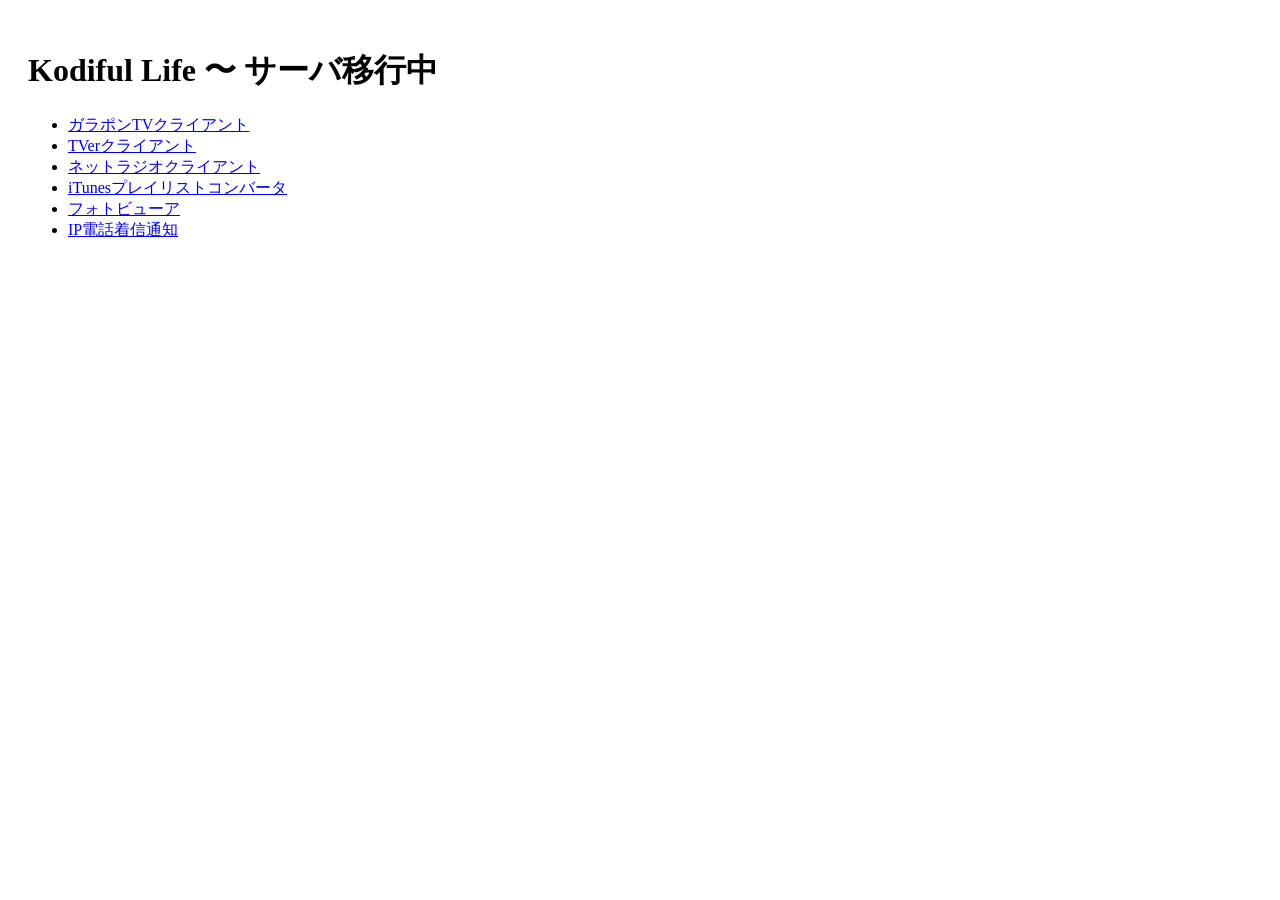
==== index.html @ f44678b5 "initial commit" ====
<!DOCTYPE html>
<html lang="ja">
<head>
    <meta charset="UTF-8">
    <meta name="viewport" content="width=device-width, initial-scale=1.0">
    <title>Kodiful Life</title>
    <link rel="stylesheet" href="style.css">
</head>
<body>
    <h1>Kodiful Life 〜 サーバ移行中</h1>
    <ul>
        <li><a href="#">ガラポンTVクライアント</a></li>
        <li><a href="#">TVerクライアント</a></li>
        <li><a href="#">ネットラジオクライアント</a></li>
        <li><a href="#">iTunesプレイリストコンバータ</a></li>
        <li><a href="#">フォトビューア</a></li>
        <li><a href="#">IP電話着信通知</a></li>
    </ul>
</body>
</html>
---- style.css ----
body {
    padding: 20px;
}
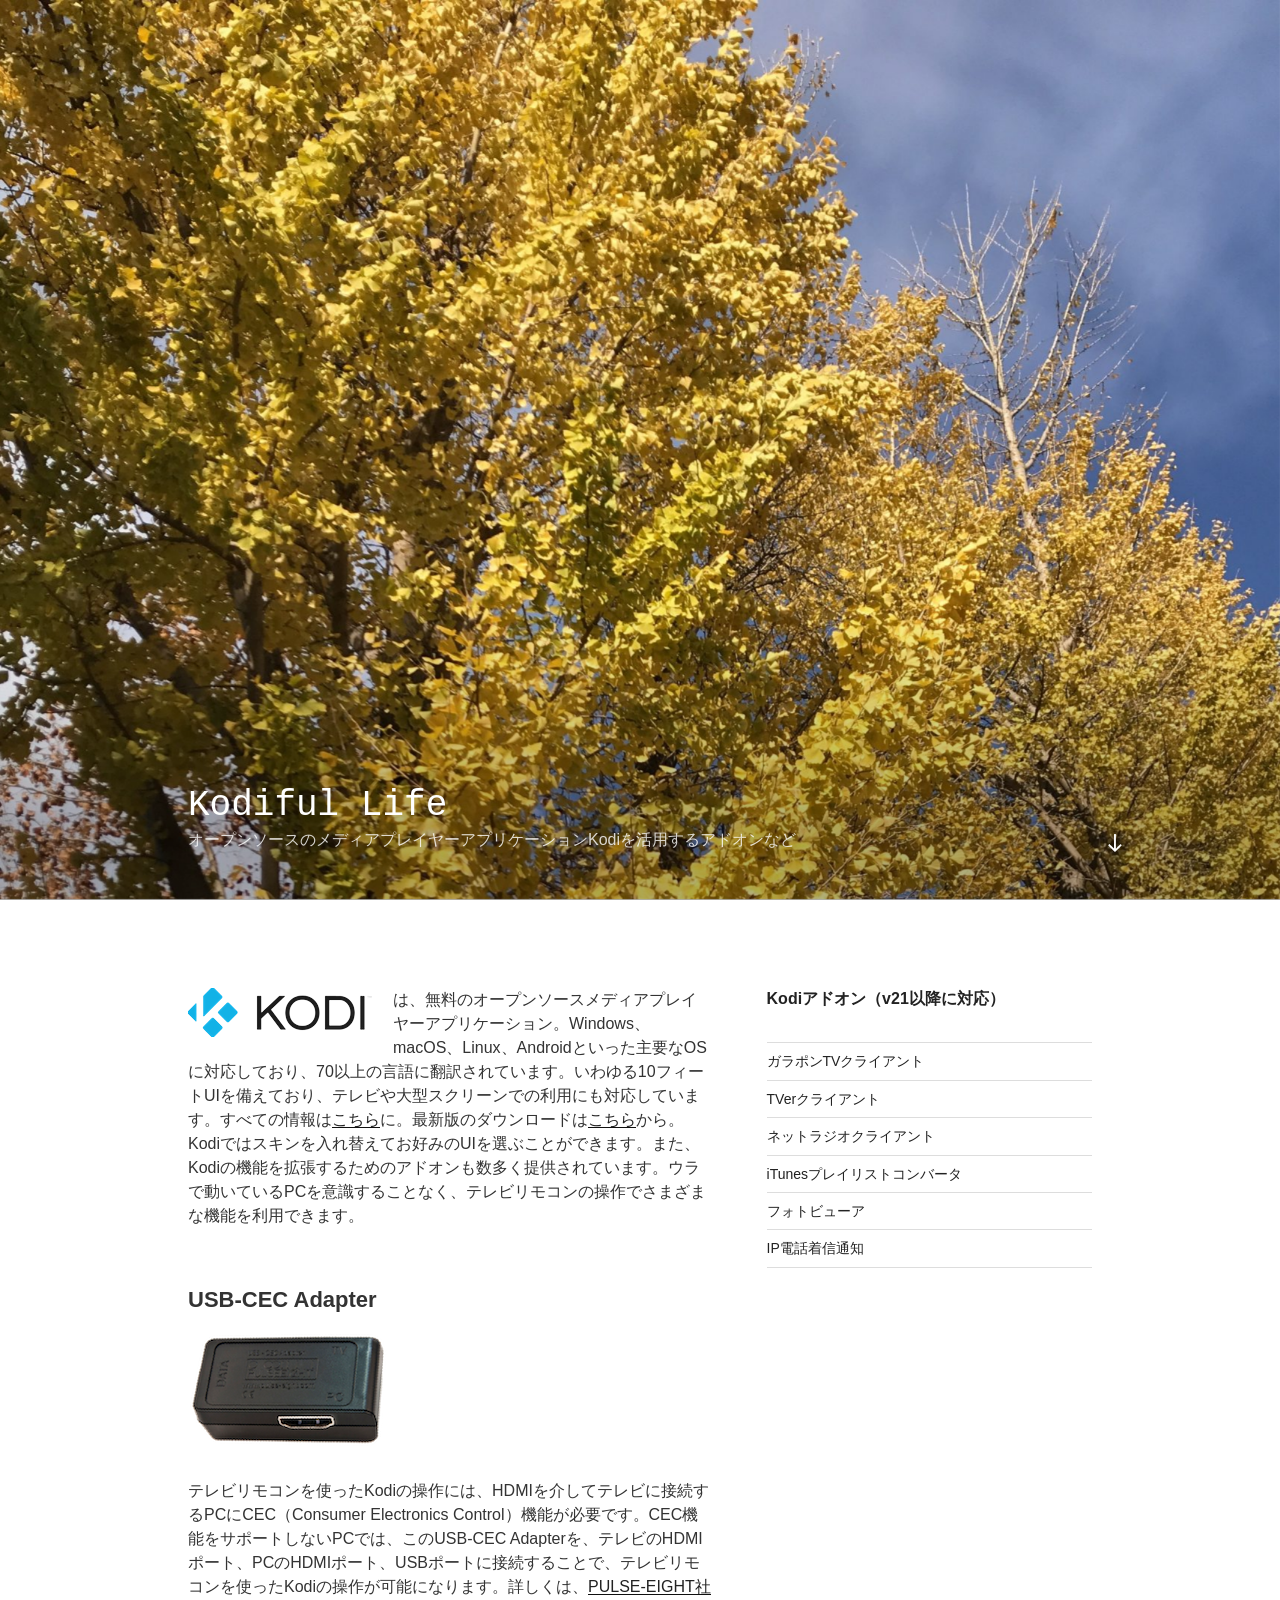
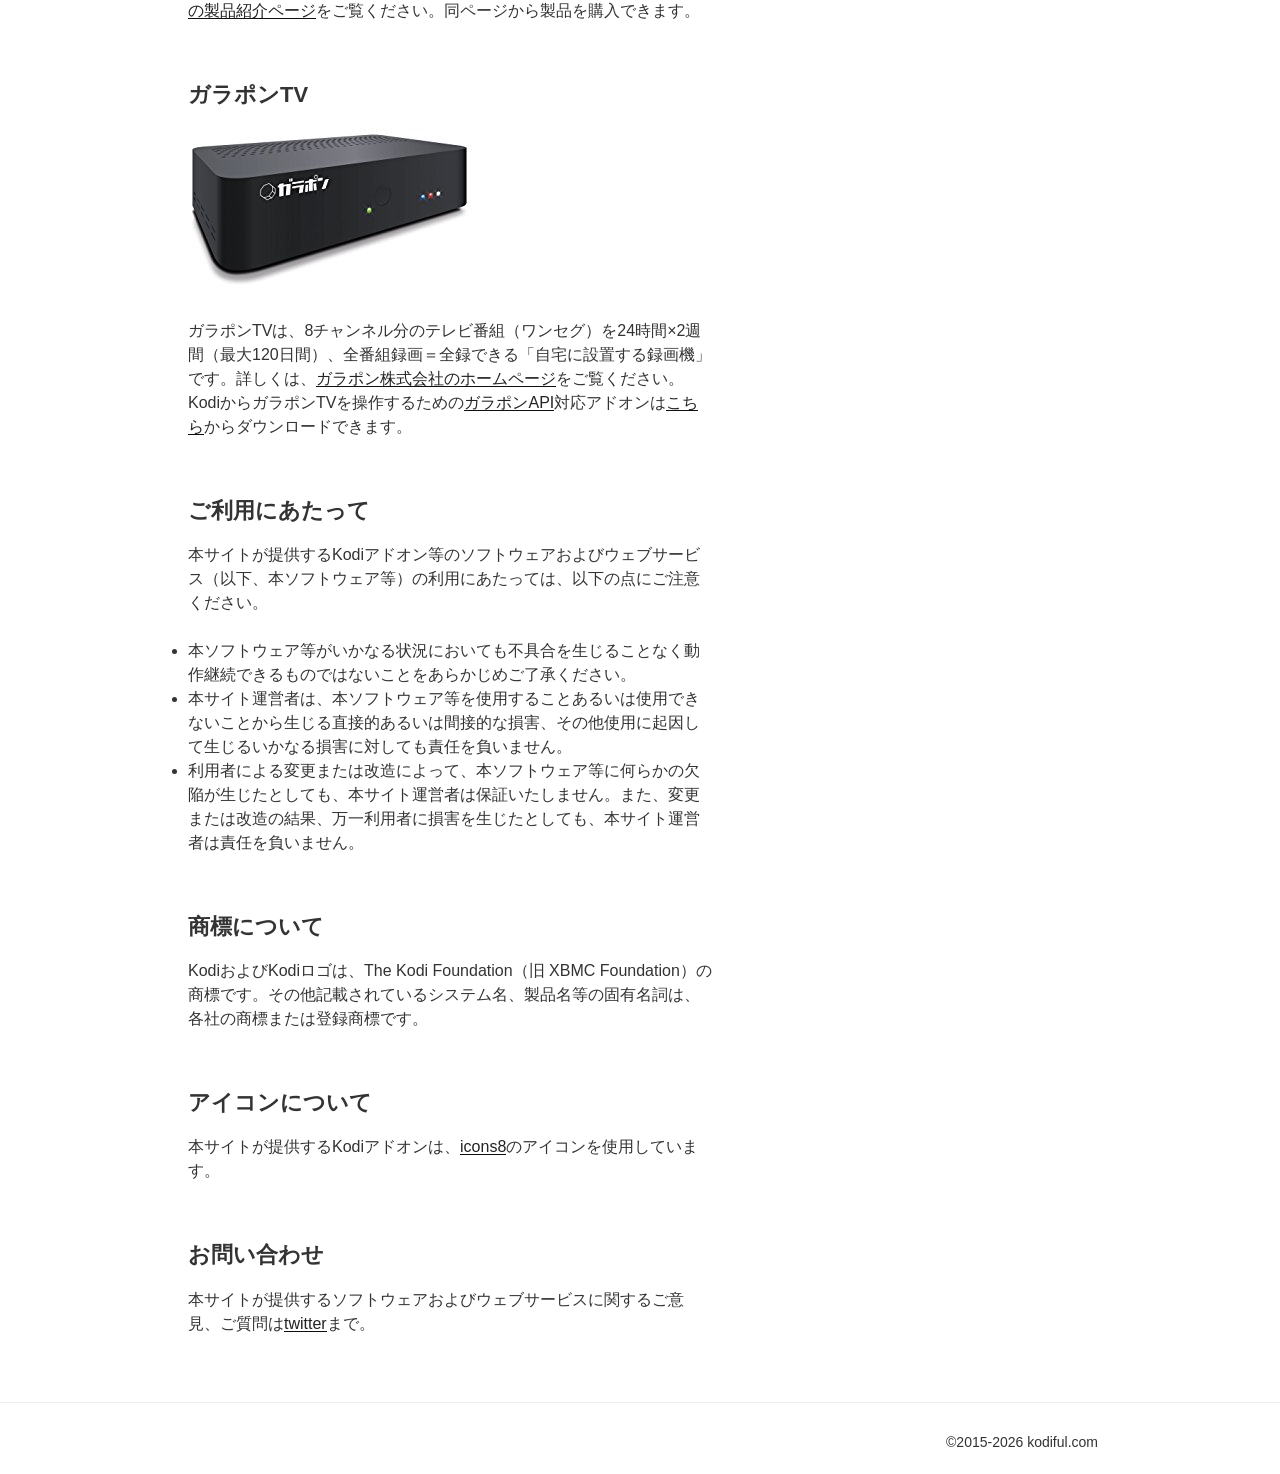
==== commit 7918ac30: "サイト内検索、関連リンクを削除" ====
--- a/index.html
+++ b/index.html
@@ -1,20 +1,327 @@
 <!DOCTYPE html>
-<html lang="ja">
+<html lang="ja" class="no-js no-svg">
 <head>
-    <meta charset="UTF-8">
-    <meta name="viewport" content="width=device-width, initial-scale=1.0">
-    <title>Kodiful Life</title>
-    <link rel="stylesheet" href="style.css">
+<meta charset="UTF-8">
+<meta name="viewport" content="width=device-width, initial-scale=1">
+<link rel="profile" href="http://gmpg.org/xfn/11">
+
+<script>(function(html){html.className = html.className.replace(/\bno-js\b/,'js')})(document.documentElement);</script>
+<title>Kodiful Life &#8211; オープンソースのメディアプレイヤーアプリケーションKodiを活用するアドオンなど</title>
+<meta name='robots' content='max-image-preview:large' />
+	<style>img:is([sizes="auto" i], [sizes^="auto," i]) { contain-intrinsic-size: 3000px 1500px }</style>
+	<link rel="pingback" href="https://kodiful.com/xmlrpc.php">
+<link rel="icon" href="wp-content/uploads/2018/02/cropped-icons8-kodi-528-2-32x32.png" sizes="32x32" />
+<link rel="icon" href="wp-content/uploads/2018/02/cropped-icons8-kodi-528-2-192x192.png" sizes="192x192" />
+<link rel="apple-touch-icon" href="wp-content/uploads/2018/02/cropped-icons8-kodi-528-2-180x180.png" />
+<meta name="msapplication-TileImage" content="https://kodiful.com/wp-content/uploads/2018/02/cropped-icons8-kodi-528-2-270x270.png" />
+
+<script>
+	function onload() {
+		if( jQuery ) {
+			$ = jQuery;
+			$('.ui').on('click', function(){
+				ga('send', 'event', 'button', 'click', $(this).attr('title'))
+			});
+		}
+	}
+</script>
+<script>
+  (function(i,s,o,g,r,a,m){i['GoogleAnalyticsObject']=r;i[r]=i[r]||function(){
+  (i[r].q=i[r].q||[]).push(arguments)},i[r].l=1*new Date();a=s.createElement(o),
+  m=s.getElementsByTagName(o)[0];a.async=1;a.src=g;m.parentNode.insertBefore(a,m)
+  })(window,document,'script','//www.google-analytics.com/analytics.js','ga');
+  ga('create', 'UA-62780979-1', 'auto');
+  ga('send', 'pageview');
+</script>
+
 </head>
-<body>
-    <h1>Kodiful Life 〜 サーバ移行中</h1>
-    <ul>
-        <li><a href="#">ガラポンTVクライアント</a></li>
-        <li><a href="#">TVerクライアント</a></li>
-        <li><a href="#">ネットラジオクライアント</a></li>
-        <li><a href="#">iTunesプレイリストコンバータ</a></li>
-        <li><a href="#">フォトビューア</a></li>
-        <li><a href="#">IP電話着信通知</a></li>
-    </ul>
+
+<body class="home wp-singular page-template-default page page-id-2 wp-embed-responsive wp-theme-twentyseventeen wp-child-theme-twentyseventeen-child twentyseventeen-front-page has-header-image has-sidebar page-one-column colors-light" onload="onload()">
+<div id="page" class="site">
+	<a class="skip-link screen-reader-text" href="index.html#content">コンテンツへスキップ</a>
+
+	<header id="masthead" class="site-header" role="banner">
+
+		<div class="custom-header">
+
+		<div class="custom-header-media">
+			<div id="wp-custom-header" class="wp-custom-header"><img src="wp-content/uploads/2018/01/cropped-IMG_0472.jpg" width="2000" height="1200" alt="" srcset="wp-content/uploads/2018/01/cropped-IMG_0472.jpg 2000w, wp-content/uploads/2018/01/cropped-IMG_0472-300x180.jpg 300w, wp-content/uploads/2018/01/cropped-IMG_0472-768x461.jpg 768w, wp-content/uploads/2018/01/cropped-IMG_0472-1024x614.jpg 1024w" sizes="(max-width: 767px) 200vw, 100vw" decoding="async" fetchpriority="high" /></div>		</div>
+
+	<div class="site-branding">
+	<div class="wrap">
+
+		
+		<div class="site-branding-text">
+										<h1 class="site-title"><a href="index.html" rel="home" aria-current="page">Kodiful Life</a></h1>
+			
+							<p class="site-description">オープンソースのメディアプレイヤーアプリケーションKodiを活用するアドオンなど</p>
+					</div><!-- .site-branding-text -->
+
+				<a href="index.html#content" class="menu-scroll-down"><svg class="icon icon-arrow-right" aria-hidden="true" role="img"> <use href="#icon-arrow-right" xlink:href="#icon-arrow-right"></use> </svg><span class="screen-reader-text">
+			本文までスクロール		</span></a>
+	
+	</div><!-- .wrap -->
+</div><!-- .site-branding -->
+
+</div><!-- .custom-header -->
+
+		
+	</header><!-- #masthead -->
+
+	
+	<div class="site-content-contain">
+		<div id="content" class="site-content">
+
+<div class="wrap">
+	<div id="primary" class="content-area">
+		<main id="main" class="site-main">
+
+			
+<article id="post-2" class="post-2 page type-page status-publish hentry">
+	<header class="entry-header">
+					</header><!-- .entry-header -->
+	<div class="entry-content">
+		<p><img decoding="async" src="Images/usecase/kodi_margin.png" align="left"> は、無料のオープンソースメディアプレイヤーアプリケーション。Windows、macOS、Linux、Androidといった主要なOSに対応しており、70以上の言語に翻訳されています。いわゆる10フィートUIを備えており、テレビや大型スクリーンでの利用にも対応しています。すべての情報は<a href="https://kodi.tv/" target="_blank" rel="noopener noreferrer">こちら</a>に。最新版のダウンロードは<a href="https://kodi.tv/download/" target="_blank" rel="noopener noreferrer">こちら</a>から。<br />
+Kodiではスキンを入れ替えてお好みのUIを選ぶことができます。また、Kodiの機能を拡張するためのアドオンも数多く提供されています。ウラで動いているPCを意識することなく、テレビリモコンの操作でさまざまな機能を利用できます。</p>
+<p><a name="usbcec"></a></p>
+<h3 id="usbcec">USB-CEC Adapter</h3>
+<p><img decoding="async" src="Images/usecase/usbcec.png" alt=""></p>
+<p>テレビリモコンを使ったKodiの操作には、HDMIを介してテレビに接続するPCにCEC（Consumer Electronics Control）機能が必要です。CEC機能をサポートしないPCでは、このUSB-CEC Adapterを、テレビのHDMIポート、PCのHDMIポート、USBポートに接続することで、テレビリモコンを使ったKodiの操作が可能になります。詳しくは、<a href="https://www.pulse-eight.com/p/104/usb-hdmi-cec-adapter" target="_blank" rel="noopener noreferrer">PULSE-EIGHT社の製品紹介ページ</a>をご覧ください。同ページから製品を購入できます。</p>
+<p><a name="garapon"></a></p>
+<h3 id="garapon">ガラポンTV</h3>
+<p><img decoding="async" src="Images/usecase/garapontv.png" alt=""></p>
+<p>ガラポンTVは、8チャンネル分のテレビ番組（ワンセグ）を24時間×2週間（最大120日間）、全番組録画＝全録できる「自宅に設置する録画機」です。詳しくは、<a href="http://garapon.tv/" target="_blank" rel="noopener noreferrer">ガラポン株式会社のホームページ</a>をご覧ください。KodiからガラポンTVを操作するための<a href="http://garapon.tv/developer/" target="_blank" rel="noopener noreferrer">ガラポンAPI</a>対応アドオンは<a href="garapon.html">こちら</a>からダウンロードできます。</p>
+<h3>ご利用にあたって</h3>
+<p>本サイトが提供するKodiアドオン等のソフトウェアおよびウェブサービス（以下、本ソフトウェア等）の利用にあたっては、以下の点にご注意ください。</p>
+<ul>
+<li>本ソフトウェア等がいかなる状況においても不具合を生じることなく動作継続できるものではないことをあらかじめご了承ください。</li>
+<li>本サイト運営者は、本ソフトウェア等を使用することあるいは使用できないことから生じる直接的あるいは間接的な損害、その他使用に起因して生じるいかなる損害に対しても責任を負いません。</li>
+<li>利用者による変更または改造によって、本ソフトウェア等に何らかの欠陥が生じたとしても、本サイト運営者は保証いたしません。また、変更または改造の結果、万一利用者に損害を生じたとしても、本サイト運営者は責任を負いません。</li>
+</ul>
+<h3>商標について</h3>
+<p>KodiおよびKodiロゴは、The Kodi Foundation（旧 XBMC Foundation）の商標です。その他記載されているシステム名、製品名等の固有名詞は、各社の商標または登録商標です。</p>
+<h3>アイコンについて</h3>
+<p>本サイトが提供するKodiアドオンは、<a href="https://icons8.jp" target="_blank" rel="noopener noreferrer">icons8</a>のアイコンを使用しています。</p>
+<h3>お問い合わせ</h3>
+<p>本サイトが提供するソフトウェアおよびウェブサービスに関するご意見、ご質問は<a href="https://twitter.com/kodiful" target="_blank" rel="noopener noreferrer">twitter</a>まで。</p>
+	</div><!-- .entry-content -->
+</article><!-- #post-2 -->
+
+		</main><!-- #main -->
+	</div><!-- #primary -->
+
+	
+<aside id="secondary" class="widget-area" aria-label="ブログサイドバー">
+	<section id="nav_menu-4" class="widget widget_nav_menu"><h2 class="widget-title">Kodiアドオン（v21以降に対応）</h2><nav class="menu-%e5%9b%ba%e5%ae%9a%e3%83%9a%e3%83%bc%e3%82%b8%e3%83%aa%e3%83%b3%e3%82%af-container" aria-label="Kodiアドオン（v21以降に対応）"><ul id="menu-%e5%9b%ba%e5%ae%9a%e3%83%9a%e3%83%bc%e3%82%b8%e3%83%aa%e3%83%b3%e3%82%af" class="menu"><li id="menu-item-1202" class="menu-item menu-item-type-post_type menu-item-object-page menu-item-1202"><a href="garapon.html">ガラポンTVクライアント</a></li>
+<li id="menu-item-1198" class="menu-item menu-item-type-post_type menu-item-object-page menu-item-1198"><a href="tver/index.html">TVerクライアント</a></li>
+<li id="menu-item-1197" class="menu-item menu-item-type-post_type menu-item-object-page menu-item-1197"><a href="radio/index.html">ネットラジオクライアント</a></li>
+<li id="menu-item-1203" class="menu-item menu-item-type-post_type menu-item-object-page menu-item-1203"><a href="itunes/index.html">iTunesプレイリストコンバータ</a></li>
+<li id="menu-item-1201" class="menu-item menu-item-type-post_type menu-item-object-page menu-item-1201"><a href="photos/index.html">フォトビューア</a></li>
+<li id="menu-item-1199" class="menu-item menu-item-type-post_type menu-item-object-page menu-item-1199"><a href="notifier/index.html">IP電話着信通知</a></li>
+</ul></nav><section id="custom_html-5" class="widget_text widget widget_custom_html">
+    
+    <!-- .wrap -->
+
+
+		</div><!-- #content -->
+
+		<footer id="colophon" class="site-footer" role="contentinfo">
+			<div class="wrap">
+				
+			<div style="float:right;">
+				&copy;2015-2026 kodiful.com			</div>
+			</div><!-- .wrap -->
+		</footer><!-- #colophon -->
+	</div><!-- .site-content-contain -->
+</div><!-- #page -->
+<script type="speculationrules">
+{"prefetch":[{"source":"document","where":{"and":[{"href_matches":"\/*"},{"not":{"href_matches":["\/wp-*.php","\/wp-admin\/*","\/wp-content\/uploads\/*","\/wp-content\/*","\/wp-content\/plugins\/*","\/wp-content\/themes\/twentyseventeen-child\/*","\/wp-content\/themes\/twentyseventeen\/*","\/*\\?(.+)"]}},{"not":{"selector_matches":"a[rel~=\"nofollow\"]"}},{"not":{"selector_matches":".no-prefetch, .no-prefetch a"}}]},"eagerness":"conservative"}]}
+</script>
+<link rel='stylesheet' id='wp-block-library-css' href='wp-includes/css/dist/block-library/style.min.css%3Fver=6.8.5.css' media='all' />
+<style id='wp-block-library-theme-inline-css'>
+.wp-block-audio :where(figcaption){color:#555;font-size:13px;text-align:center}.is-dark-theme .wp-block-audio :where(figcaption){color:#ffffffa6}.wp-block-audio{margin:0 0 1em}.wp-block-code{border:1px solid #ccc;border-radius:4px;font-family:Menlo,Consolas,monaco,monospace;padding:.8em 1em}.wp-block-embed :where(figcaption){color:#555;font-size:13px;text-align:center}.is-dark-theme .wp-block-embed :where(figcaption){color:#ffffffa6}.wp-block-embed{margin:0 0 1em}.blocks-gallery-caption{color:#555;font-size:13px;text-align:center}.is-dark-theme .blocks-gallery-caption{color:#ffffffa6}:root :where(.wp-block-image figcaption){color:#555;font-size:13px;text-align:center}.is-dark-theme :root :where(.wp-block-image figcaption){color:#ffffffa6}.wp-block-image{margin:0 0 1em}.wp-block-pullquote{border-bottom:4px solid;border-top:4px solid;color:currentColor;margin-bottom:1.75em}.wp-block-pullquote cite,.wp-block-pullquote footer,.wp-block-pullquote__citation{color:currentColor;font-size:.8125em;font-style:normal;text-transform:uppercase}.wp-block-quote{border-left:.25em solid;margin:0 0 1.75em;padding-left:1em}.wp-block-quote cite,.wp-block-quote footer{color:currentColor;font-size:.8125em;font-style:normal;position:relative}.wp-block-quote:where(.has-text-align-right){border-left:none;border-right:.25em solid;padding-left:0;padding-right:1em}.wp-block-quote:where(.has-text-align-center){border:none;padding-left:0}.wp-block-quote.is-large,.wp-block-quote.is-style-large,.wp-block-quote:where(.is-style-plain){border:none}.wp-block-search .wp-block-search__label{font-weight:700}.wp-block-search__button{border:1px solid #ccc;padding:.375em .625em}:where(.wp-block-group.has-background){padding:1.25em 2.375em}.wp-block-separator.has-css-opacity{opacity:.4}.wp-block-separator{border:none;border-bottom:2px solid;margin-left:auto;margin-right:auto}.wp-block-separator.has-alpha-channel-opacity{opacity:1}.wp-block-separator:not(.is-style-wide):not(.is-style-dots){width:100px}.wp-block-separator.has-background:not(.is-style-dots){border-bottom:none;height:1px}.wp-block-separator.has-background:not(.is-style-wide):not(.is-style-dots){height:2px}.wp-block-table{margin:0 0 1em}.wp-block-table td,.wp-block-table th{word-break:normal}.wp-block-table :where(figcaption){color:#555;font-size:13px;text-align:center}.is-dark-theme .wp-block-table :where(figcaption){color:#ffffffa6}.wp-block-video :where(figcaption){color:#555;font-size:13px;text-align:center}.is-dark-theme .wp-block-video :where(figcaption){color:#ffffffa6}.wp-block-video{margin:0 0 1em}:root :where(.wp-block-template-part.has-background){margin-bottom:0;margin-top:0;padding:1.25em 2.375em}
+</style>
+<style id='classic-theme-styles-inline-css'>
+/*! This file is auto-generated */
+.wp-block-button__link{color:#fff;background-color:#32373c;border-radius:9999px;box-shadow:none;text-decoration:none;padding:calc(.667em + 2px) calc(1.333em + 2px);font-size:1.125em}.wp-block-file__button{background:#32373c;color:#fff;text-decoration:none}
+</style>
+<style id='global-styles-inline-css'>
+:root{--wp--preset--aspect-ratio--square: 1;--wp--preset--aspect-ratio--4-3: 4/3;--wp--preset--aspect-ratio--3-4: 3/4;--wp--preset--aspect-ratio--3-2: 3/2;--wp--preset--aspect-ratio--2-3: 2/3;--wp--preset--aspect-ratio--16-9: 16/9;--wp--preset--aspect-ratio--9-16: 9/16;--wp--preset--color--black: #000000;--wp--preset--color--cyan-bluish-gray: #abb8c3;--wp--preset--color--white: #ffffff;--wp--preset--color--pale-pink: #f78da7;--wp--preset--color--vivid-red: #cf2e2e;--wp--preset--color--luminous-vivid-orange: #ff6900;--wp--preset--color--luminous-vivid-amber: #fcb900;--wp--preset--color--light-green-cyan: #7bdcb5;--wp--preset--color--vivid-green-cyan: #00d084;--wp--preset--color--pale-cyan-blue: #8ed1fc;--wp--preset--color--vivid-cyan-blue: #0693e3;--wp--preset--color--vivid-purple: #9b51e0;--wp--preset--gradient--vivid-cyan-blue-to-vivid-purple: linear-gradient(135deg,rgba(6,147,227,1) 0%,rgb(155,81,224) 100%);--wp--preset--gradient--light-green-cyan-to-vivid-green-cyan: linear-gradient(135deg,rgb(122,220,180) 0%,rgb(0,208,130) 100%);--wp--preset--gradient--luminous-vivid-amber-to-luminous-vivid-orange: linear-gradient(135deg,rgba(252,185,0,1) 0%,rgba(255,105,0,1) 100%);--wp--preset--gradient--luminous-vivid-orange-to-vivid-red: linear-gradient(135deg,rgba(255,105,0,1) 0%,rgb(207,46,46) 100%);--wp--preset--gradient--very-light-gray-to-cyan-bluish-gray: linear-gradient(135deg,rgb(238,238,238) 0%,rgb(169,184,195) 100%);--wp--preset--gradient--cool-to-warm-spectrum: linear-gradient(135deg,rgb(74,234,220) 0%,rgb(151,120,209) 20%,rgb(207,42,186) 40%,rgb(238,44,130) 60%,rgb(251,105,98) 80%,rgb(254,248,76) 100%);--wp--preset--gradient--blush-light-purple: linear-gradient(135deg,rgb(255,206,236) 0%,rgb(152,150,240) 100%);--wp--preset--gradient--blush-bordeaux: linear-gradient(135deg,rgb(254,205,165) 0%,rgb(254,45,45) 50%,rgb(107,0,62) 100%);--wp--preset--gradient--luminous-dusk: linear-gradient(135deg,rgb(255,203,112) 0%,rgb(199,81,192) 50%,rgb(65,88,208) 100%);--wp--preset--gradient--pale-ocean: linear-gradient(135deg,rgb(255,245,203) 0%,rgb(182,227,212) 50%,rgb(51,167,181) 100%);--wp--preset--gradient--electric-grass: linear-gradient(135deg,rgb(202,248,128) 0%,rgb(113,206,126) 100%);--wp--preset--gradient--midnight: linear-gradient(135deg,rgb(2,3,129) 0%,rgb(40,116,252) 100%);--wp--preset--font-size--small: 13px;--wp--preset--font-size--medium: 20px;--wp--preset--font-size--large: 36px;--wp--preset--font-size--x-large: 42px;--wp--preset--spacing--20: 0.44rem;--wp--preset--spacing--30: 0.67rem;--wp--preset--spacing--40: 1rem;--wp--preset--spacing--50: 1.5rem;--wp--preset--spacing--60: 2.25rem;--wp--preset--spacing--70: 3.38rem;--wp--preset--spacing--80: 5.06rem;--wp--preset--shadow--natural: 6px 6px 9px rgba(0, 0, 0, 0.2);--wp--preset--shadow--deep: 12px 12px 50px rgba(0, 0, 0, 0.4);--wp--preset--shadow--sharp: 6px 6px 0px rgba(0, 0, 0, 0.2);--wp--preset--shadow--outlined: 6px 6px 0px -3px rgba(255, 255, 255, 1), 6px 6px rgba(0, 0, 0, 1);--wp--preset--shadow--crisp: 6px 6px 0px rgba(0, 0, 0, 1);}:where(.is-layout-flex){gap: 0.5em;}:where(.is-layout-grid){gap: 0.5em;}body .is-layout-flex{display: flex;}.is-layout-flex{flex-wrap: wrap;align-items: center;}.is-layout-flex > :is(*, div){margin: 0;}body .is-layout-grid{display: grid;}.is-layout-grid > :is(*, div){margin: 0;}:where(.wp-block-columns.is-layout-flex){gap: 2em;}:where(.wp-block-columns.is-layout-grid){gap: 2em;}:where(.wp-block-post-template.is-layout-flex){gap: 1.25em;}:where(.wp-block-post-template.is-layout-grid){gap: 1.25em;}.has-black-color{color: var(--wp--preset--color--black) !important;}.has-cyan-bluish-gray-color{color: var(--wp--preset--color--cyan-bluish-gray) !important;}.has-white-color{color: var(--wp--preset--color--white) !important;}.has-pale-pink-color{color: var(--wp--preset--color--pale-pink) !important;}.has-vivid-red-color{color: var(--wp--preset--color--vivid-red) !important;}.has-luminous-vivid-orange-color{color: var(--wp--preset--color--luminous-vivid-orange) !important;}.has-luminous-vivid-amber-color{color: var(--wp--preset--color--luminous-vivid-amber) !important;}.has-light-green-cyan-color{color: var(--wp--preset--color--light-green-cyan) !important;}.has-vivid-green-cyan-color{color: var(--wp--preset--color--vivid-green-cyan) !important;}.has-pale-cyan-blue-color{color: var(--wp--preset--color--pale-cyan-blue) !important;}.has-vivid-cyan-blue-color{color: var(--wp--preset--color--vivid-cyan-blue) !important;}.has-vivid-purple-color{color: var(--wp--preset--color--vivid-purple) !important;}.has-black-background-color{background-color: var(--wp--preset--color--black) !important;}.has-cyan-bluish-gray-background-color{background-color: var(--wp--preset--color--cyan-bluish-gray) !important;}.has-white-background-color{background-color: var(--wp--preset--color--white) !important;}.has-pale-pink-background-color{background-color: var(--wp--preset--color--pale-pink) !important;}.has-vivid-red-background-color{background-color: var(--wp--preset--color--vivid-red) !important;}.has-luminous-vivid-orange-background-color{background-color: var(--wp--preset--color--luminous-vivid-orange) !important;}.has-luminous-vivid-amber-background-color{background-color: var(--wp--preset--color--luminous-vivid-amber) !important;}.has-light-green-cyan-background-color{background-color: var(--wp--preset--color--light-green-cyan) !important;}.has-vivid-green-cyan-background-color{background-color: var(--wp--preset--color--vivid-green-cyan) !important;}.has-pale-cyan-blue-background-color{background-color: var(--wp--preset--color--pale-cyan-blue) !important;}.has-vivid-cyan-blue-background-color{background-color: var(--wp--preset--color--vivid-cyan-blue) !important;}.has-vivid-purple-background-color{background-color: var(--wp--preset--color--vivid-purple) !important;}.has-black-border-color{border-color: var(--wp--preset--color--black) !important;}.has-cyan-bluish-gray-border-color{border-color: var(--wp--preset--color--cyan-bluish-gray) !important;}.has-white-border-color{border-color: var(--wp--preset--color--white) !important;}.has-pale-pink-border-color{border-color: var(--wp--preset--color--pale-pink) !important;}.has-vivid-red-border-color{border-color: var(--wp--preset--color--vivid-red) !important;}.has-luminous-vivid-orange-border-color{border-color: var(--wp--preset--color--luminous-vivid-orange) !important;}.has-luminous-vivid-amber-border-color{border-color: var(--wp--preset--color--luminous-vivid-amber) !important;}.has-light-green-cyan-border-color{border-color: var(--wp--preset--color--light-green-cyan) !important;}.has-vivid-green-cyan-border-color{border-color: var(--wp--preset--color--vivid-green-cyan) !important;}.has-pale-cyan-blue-border-color{border-color: var(--wp--preset--color--pale-cyan-blue) !important;}.has-vivid-cyan-blue-border-color{border-color: var(--wp--preset--color--vivid-cyan-blue) !important;}.has-vivid-purple-border-color{border-color: var(--wp--preset--color--vivid-purple) !important;}.has-vivid-cyan-blue-to-vivid-purple-gradient-background{background: var(--wp--preset--gradient--vivid-cyan-blue-to-vivid-purple) !important;}.has-light-green-cyan-to-vivid-green-cyan-gradient-background{background: var(--wp--preset--gradient--light-green-cyan-to-vivid-green-cyan) !important;}.has-luminous-vivid-amber-to-luminous-vivid-orange-gradient-background{background: var(--wp--preset--gradient--luminous-vivid-amber-to-luminous-vivid-orange) !important;}.has-luminous-vivid-orange-to-vivid-red-gradient-background{background: var(--wp--preset--gradient--luminous-vivid-orange-to-vivid-red) !important;}.has-very-light-gray-to-cyan-bluish-gray-gradient-background{background: var(--wp--preset--gradient--very-light-gray-to-cyan-bluish-gray) !important;}.has-cool-to-warm-spectrum-gradient-background{background: var(--wp--preset--gradient--cool-to-warm-spectrum) !important;}.has-blush-light-purple-gradient-background{background: var(--wp--preset--gradient--blush-light-purple) !important;}.has-blush-bordeaux-gradient-background{background: var(--wp--preset--gradient--blush-bordeaux) !important;}.has-luminous-dusk-gradient-background{background: var(--wp--preset--gradient--luminous-dusk) !important;}.has-pale-ocean-gradient-background{background: var(--wp--preset--gradient--pale-ocean) !important;}.has-electric-grass-gradient-background{background: var(--wp--preset--gradient--electric-grass) !important;}.has-midnight-gradient-background{background: var(--wp--preset--gradient--midnight) !important;}.has-small-font-size{font-size: var(--wp--preset--font-size--small) !important;}.has-medium-font-size{font-size: var(--wp--preset--font-size--medium) !important;}.has-large-font-size{font-size: var(--wp--preset--font-size--large) !important;}.has-x-large-font-size{font-size: var(--wp--preset--font-size--x-large) !important;}
+:where(.wp-block-post-template.is-layout-flex){gap: 1.25em;}:where(.wp-block-post-template.is-layout-grid){gap: 1.25em;}
+:where(.wp-block-columns.is-layout-flex){gap: 2em;}:where(.wp-block-columns.is-layout-grid){gap: 2em;}
+:root :where(.wp-block-pullquote){font-size: 1.5em;line-height: 1.6;}
+</style>
+<link rel='stylesheet' id='twentyseventeen-style-css' href='wp-content/themes/twentyseventeen-child/style.css%3Fver=20250415.css' media='all' />
+<link rel='stylesheet' id='twentyseventeen-block-style-css' href='wp-content/themes/twentyseventeen/assets/css/blocks.css%3Fver=20240729.css' media='all' />
+<script src="wp-includes/js/jquery/jquery.min.js%3Fver=3.7.1" id="jquery-core-js"></script>
+<script src="wp-includes/js/jquery/jquery-migrate.min.js%3Fver=3.4.1" id="jquery-migrate-js"></script>
+<script id="twentyseventeen-global-js-extra">
+var twentyseventeenScreenReaderText = {"quote":"<svg class=\"icon icon-quote-right\" aria-hidden=\"true\" role=\"img\"> <use href=\"#icon-quote-right\" xlink:href=\"#icon-quote-right\"><\/use> <\/svg>"};
+</script>
+<script src="wp-content/themes/twentyseventeen/assets/js/global.js%3Fver=20211130" id="twentyseventeen-global-js" defer data-wp-strategy="defer"></script>
+<script src="wp-content/themes/twentyseventeen/assets/js/jquery.scrollTo.js%3Fver=2.1.3" id="jquery-scrollto-js" defer data-wp-strategy="defer"></script>
+<svg style="position: absolute; width: 0; height: 0; overflow: hidden;" version="1.1" xmlns="http://www.w3.org/2000/svg" xmlns:xlink="http://www.w3.org/1999/xlink">
+<defs>
+<symbol id="icon-behance" viewBox="0 0 37 32">
+<path class="path1" d="M33 6.054h-9.125v2.214h9.125v-2.214zM28.5 13.661q-1.607 0-2.607 0.938t-1.107 2.545h7.286q-0.321-3.482-3.571-3.482zM28.786 24.107q1.125 0 2.179-0.571t1.357-1.554h3.946q-1.786 5.482-7.625 5.482-3.821 0-6.080-2.357t-2.259-6.196q0-3.714 2.33-6.17t6.009-2.455q2.464 0 4.295 1.214t2.732 3.196 0.902 4.429q0 0.304-0.036 0.839h-11.75q0 1.982 1.027 3.063t2.973 1.080zM4.946 23.214h5.286q3.661 0 3.661-2.982 0-3.214-3.554-3.214h-5.393v6.196zM4.946 13.625h5.018q1.393 0 2.205-0.652t0.813-2.027q0-2.571-3.393-2.571h-4.643v5.25zM0 4.536h10.607q1.554 0 2.768 0.25t2.259 0.848 1.607 1.723 0.563 2.75q0 3.232-3.071 4.696 2.036 0.571 3.071 2.054t1.036 3.643q0 1.339-0.438 2.438t-1.179 1.848-1.759 1.268-2.161 0.75-2.393 0.232h-10.911v-22.5z"></path>
+</symbol>
+<symbol id="icon-deviantart" viewBox="0 0 18 32">
+<path class="path1" d="M18.286 5.411l-5.411 10.393 0.429 0.554h4.982v7.411h-9.054l-0.786 0.536-2.536 4.875-0.536 0.536h-5.375v-5.411l5.411-10.411-0.429-0.536h-4.982v-7.411h9.054l0.786-0.536 2.536-4.875 0.536-0.536h5.375v5.411z"></path>
+</symbol>
+<symbol id="icon-medium" viewBox="0 0 32 32">
+<path class="path1" d="M10.661 7.518v20.946q0 0.446-0.223 0.759t-0.652 0.313q-0.304 0-0.589-0.143l-8.304-4.161q-0.375-0.179-0.634-0.598t-0.259-0.83v-20.357q0-0.357 0.179-0.607t0.518-0.25q0.25 0 0.786 0.268l9.125 4.571q0.054 0.054 0.054 0.089zM11.804 9.321l9.536 15.464-9.536-4.75v-10.714zM32 9.643v18.821q0 0.446-0.25 0.723t-0.679 0.277-0.839-0.232l-7.875-3.929zM31.946 7.5q0 0.054-4.58 7.491t-5.366 8.705l-6.964-11.321 5.786-9.411q0.304-0.5 0.929-0.5 0.25 0 0.464 0.107l9.661 4.821q0.071 0.036 0.071 0.107z"></path>
+</symbol>
+<symbol id="icon-slideshare" viewBox="0 0 32 32">
+<path class="path1" d="M15.589 13.214q0 1.482-1.134 2.545t-2.723 1.063-2.723-1.063-1.134-2.545q0-1.5 1.134-2.554t2.723-1.054 2.723 1.054 1.134 2.554zM24.554 13.214q0 1.482-1.125 2.545t-2.732 1.063q-1.589 0-2.723-1.063t-1.134-2.545q0-1.5 1.134-2.554t2.723-1.054q1.607 0 2.732 1.054t1.125 2.554zM28.571 16.429v-11.911q0-1.554-0.571-2.205t-1.982-0.652h-19.857q-1.482 0-2.009 0.607t-0.527 2.25v12.018q0.768 0.411 1.58 0.714t1.446 0.5 1.446 0.33 1.268 0.196 1.25 0.071 1.045 0.009 1.009-0.036 0.795-0.036q1.214-0.018 1.696 0.482 0.107 0.107 0.179 0.161 0.464 0.446 1.089 0.911 0.125-1.625 2.107-1.554 0.089 0 0.652 0.027t0.768 0.036 0.813 0.018 0.946-0.018 0.973-0.080 1.089-0.152 1.107-0.241 1.196-0.348 1.205-0.482 1.286-0.616zM31.482 16.339q-2.161 2.661-6.643 4.5 1.5 5.089-0.411 8.304-1.179 2.018-3.268 2.643-1.857 0.571-3.25-0.268-1.536-0.911-1.464-2.929l-0.018-5.821v-0.018q-0.143-0.036-0.438-0.107t-0.42-0.089l-0.018 6.036q0.071 2.036-1.482 2.929-1.411 0.839-3.268 0.268-2.089-0.643-3.25-2.679-1.875-3.214-0.393-8.268-4.482-1.839-6.643-4.5-0.446-0.661-0.071-1.125t1.071 0.018q0.054 0.036 0.196 0.125t0.196 0.143v-12.393q0-1.286 0.839-2.196t2.036-0.911h22.446q1.196 0 2.036 0.911t0.839 2.196v12.393l0.375-0.268q0.696-0.482 1.071-0.018t-0.071 1.125z"></path>
+</symbol>
+<symbol id="icon-snapchat-ghost" viewBox="0 0 30 32">
+<path class="path1" d="M15.143 2.286q2.393-0.018 4.295 1.223t2.92 3.438q0.482 1.036 0.482 3.196 0 0.839-0.161 3.411 0.25 0.125 0.5 0.125 0.321 0 0.911-0.241t0.911-0.241q0.518 0 1 0.321t0.482 0.821q0 0.571-0.563 0.964t-1.232 0.563-1.232 0.518-0.563 0.848q0 0.268 0.214 0.768 0.661 1.464 1.83 2.679t2.58 1.804q0.5 0.214 1.429 0.411 0.5 0.107 0.5 0.625 0 1.25-3.911 1.839-0.125 0.196-0.196 0.696t-0.25 0.83-0.589 0.33q-0.357 0-1.107-0.116t-1.143-0.116q-0.661 0-1.107 0.089-0.571 0.089-1.125 0.402t-1.036 0.679-1.036 0.723-1.357 0.598-1.768 0.241q-0.929 0-1.723-0.241t-1.339-0.598-1.027-0.723-1.036-0.679-1.107-0.402q-0.464-0.089-1.125-0.089-0.429 0-1.17 0.134t-1.045 0.134q-0.446 0-0.625-0.33t-0.25-0.848-0.196-0.714q-3.911-0.589-3.911-1.839 0-0.518 0.5-0.625 0.929-0.196 1.429-0.411 1.393-0.571 2.58-1.804t1.83-2.679q0.214-0.5 0.214-0.768 0-0.5-0.563-0.848t-1.241-0.527-1.241-0.563-0.563-0.938q0-0.482 0.464-0.813t0.982-0.33q0.268 0 0.857 0.232t0.946 0.232q0.321 0 0.571-0.125-0.161-2.536-0.161-3.393 0-2.179 0.482-3.214 1.143-2.446 3.071-3.536t4.714-1.125z"></path>
+</symbol>
+<symbol id="icon-yelp" viewBox="0 0 27 32">
+<path class="path1" d="M13.804 23.554v2.268q-0.018 5.214-0.107 5.446-0.214 0.571-0.911 0.714-0.964 0.161-3.241-0.679t-2.902-1.589q-0.232-0.268-0.304-0.643-0.018-0.214 0.071-0.464 0.071-0.179 0.607-0.839t3.232-3.857q0.018 0 1.071-1.25 0.268-0.339 0.705-0.438t0.884 0.063q0.429 0.179 0.67 0.518t0.223 0.75zM11.143 19.071q-0.054 0.982-0.929 1.25l-2.143 0.696q-4.911 1.571-5.214 1.571-0.625-0.036-0.964-0.643-0.214-0.446-0.304-1.339-0.143-1.357 0.018-2.973t0.536-2.223 1-0.571q0.232 0 3.607 1.375 1.25 0.518 2.054 0.839l1.5 0.607q0.411 0.161 0.634 0.545t0.205 0.866zM25.893 24.375q-0.125 0.964-1.634 2.875t-2.42 2.268q-0.661 0.25-1.125-0.125-0.25-0.179-3.286-5.125l-0.839-1.375q-0.25-0.375-0.205-0.821t0.348-0.821q0.625-0.768 1.482-0.464 0.018 0.018 2.125 0.714 3.625 1.179 4.321 1.42t0.839 0.366q0.5 0.393 0.393 1.089zM13.893 13.089q0.089 1.821-0.964 2.179-1.036 0.304-2.036-1.268l-6.75-10.679q-0.143-0.625 0.339-1.107 0.732-0.768 3.705-1.598t4.009-0.563q0.714 0.179 0.875 0.804 0.054 0.321 0.393 5.455t0.429 6.777zM25.714 15.018q0.054 0.696-0.464 1.054-0.268 0.179-5.875 1.536-1.196 0.268-1.625 0.411l0.018-0.036q-0.411 0.107-0.821-0.071t-0.661-0.571q-0.536-0.839 0-1.554 0.018-0.018 1.339-1.821 2.232-3.054 2.679-3.643t0.607-0.696q0.5-0.339 1.161-0.036 0.857 0.411 2.196 2.384t1.446 2.991v0.054z"></path>
+</symbol>
+<symbol id="icon-vine" viewBox="0 0 27 32">
+<path class="path1" d="M26.732 14.768v3.536q-1.804 0.411-3.536 0.411-1.161 2.429-2.955 4.839t-3.241 3.848-2.286 1.902q-1.429 0.804-2.893-0.054-0.5-0.304-1.080-0.777t-1.518-1.491-1.83-2.295-1.92-3.286-1.884-4.357-1.634-5.616-1.259-6.964h5.054q0.464 3.893 1.25 7.116t1.866 5.661 2.17 4.205 2.5 3.482q3.018-3.018 5.125-7.25-2.536-1.286-3.982-3.929t-1.446-5.946q0-3.429 1.857-5.616t5.071-2.188q3.179 0 4.875 1.884t1.696 5.313q0 2.839-1.036 5.107-0.125 0.018-0.348 0.054t-0.821 0.036-1.125-0.107-1.107-0.455-0.902-0.92q0.554-1.839 0.554-3.286 0-1.554-0.518-2.357t-1.411-0.804q-0.946 0-1.518 0.884t-0.571 2.509q0 3.321 1.875 5.241t4.768 1.92q1.107 0 2.161-0.25z"></path>
+</symbol>
+<symbol id="icon-vk" viewBox="0 0 35 32">
+<path class="path1" d="M34.232 9.286q0.411 1.143-2.679 5.25-0.429 0.571-1.161 1.518-1.393 1.786-1.607 2.339-0.304 0.732 0.25 1.446 0.304 0.375 1.446 1.464h0.018l0.071 0.071q2.518 2.339 3.411 3.946 0.054 0.089 0.116 0.223t0.125 0.473-0.009 0.607-0.446 0.491-1.054 0.223l-4.571 0.071q-0.429 0.089-1-0.089t-0.929-0.393l-0.357-0.214q-0.536-0.375-1.25-1.143t-1.223-1.384-1.089-1.036-1.009-0.277q-0.054 0.018-0.143 0.063t-0.304 0.259-0.384 0.527-0.304 0.929-0.116 1.384q0 0.268-0.063 0.491t-0.134 0.33l-0.071 0.089q-0.321 0.339-0.946 0.393h-2.054q-1.268 0.071-2.607-0.295t-2.348-0.946-1.839-1.179-1.259-1.027l-0.446-0.429q-0.179-0.179-0.491-0.536t-1.277-1.625-1.893-2.696-2.188-3.768-2.33-4.857q-0.107-0.286-0.107-0.482t0.054-0.286l0.071-0.107q0.268-0.339 1.018-0.339l4.893-0.036q0.214 0.036 0.411 0.116t0.286 0.152l0.089 0.054q0.286 0.196 0.429 0.571 0.357 0.893 0.821 1.848t0.732 1.455l0.286 0.518q0.518 1.071 1 1.857t0.866 1.223 0.741 0.688 0.607 0.25 0.482-0.089q0.036-0.018 0.089-0.089t0.214-0.393 0.241-0.839 0.17-1.446 0-2.232q-0.036-0.714-0.161-1.304t-0.25-0.821l-0.107-0.214q-0.446-0.607-1.518-0.768-0.232-0.036 0.089-0.429 0.304-0.339 0.679-0.536 0.946-0.464 4.268-0.429 1.464 0.018 2.411 0.232 0.357 0.089 0.598 0.241t0.366 0.429 0.188 0.571 0.063 0.813-0.018 0.982-0.045 1.259-0.027 1.473q0 0.196-0.018 0.75t-0.009 0.857 0.063 0.723 0.205 0.696 0.402 0.438q0.143 0.036 0.304 0.071t0.464-0.196 0.679-0.616 0.929-1.196 1.214-1.92q1.071-1.857 1.911-4.018 0.071-0.179 0.179-0.313t0.196-0.188l0.071-0.054 0.089-0.045t0.232-0.054 0.357-0.009l5.143-0.036q0.696-0.089 1.143 0.045t0.554 0.295z"></path>
+</symbol>
+<symbol id="icon-search" viewBox="0 0 30 32">
+<path class="path1" d="M20.571 14.857q0-3.304-2.348-5.652t-5.652-2.348-5.652 2.348-2.348 5.652 2.348 5.652 5.652 2.348 5.652-2.348 2.348-5.652zM29.714 29.714q0 0.929-0.679 1.607t-1.607 0.679q-0.964 0-1.607-0.679l-6.125-6.107q-3.196 2.214-7.125 2.214-2.554 0-4.884-0.991t-4.018-2.679-2.679-4.018-0.991-4.884 0.991-4.884 2.679-4.018 4.018-2.679 4.884-0.991 4.884 0.991 4.018 2.679 2.679 4.018 0.991 4.884q0 3.929-2.214 7.125l6.125 6.125q0.661 0.661 0.661 1.607z"></path>
+</symbol>
+<symbol id="icon-envelope-o" viewBox="0 0 32 32">
+<path class="path1" d="M29.714 26.857v-13.714q-0.571 0.643-1.232 1.179-4.786 3.679-7.607 6.036-0.911 0.768-1.482 1.196t-1.545 0.866-1.83 0.438h-0.036q-0.857 0-1.83-0.438t-1.545-0.866-1.482-1.196q-2.821-2.357-7.607-6.036-0.661-0.536-1.232-1.179v13.714q0 0.232 0.17 0.402t0.402 0.17h26.286q0.232 0 0.402-0.17t0.17-0.402zM29.714 8.089v-0.438t-0.009-0.232-0.054-0.223-0.098-0.161-0.161-0.134-0.25-0.045h-26.286q-0.232 0-0.402 0.17t-0.17 0.402q0 3 2.625 5.071 3.446 2.714 7.161 5.661 0.107 0.089 0.625 0.527t0.821 0.67 0.795 0.563 0.902 0.491 0.768 0.161h0.036q0.357 0 0.768-0.161t0.902-0.491 0.795-0.563 0.821-0.67 0.625-0.527q3.714-2.946 7.161-5.661 0.964-0.768 1.795-2.063t0.83-2.348zM32 7.429v19.429q0 1.179-0.839 2.018t-2.018 0.839h-26.286q-1.179 0-2.018-0.839t-0.839-2.018v-19.429q0-1.179 0.839-2.018t2.018-0.839h26.286q1.179 0 2.018 0.839t0.839 2.018z"></path>
+</symbol>
+<symbol id="icon-close" viewBox="0 0 25 32">
+<path class="path1" d="M23.179 23.607q0 0.714-0.5 1.214l-2.429 2.429q-0.5 0.5-1.214 0.5t-1.214-0.5l-5.25-5.25-5.25 5.25q-0.5 0.5-1.214 0.5t-1.214-0.5l-2.429-2.429q-0.5-0.5-0.5-1.214t0.5-1.214l5.25-5.25-5.25-5.25q-0.5-0.5-0.5-1.214t0.5-1.214l2.429-2.429q0.5-0.5 1.214-0.5t1.214 0.5l5.25 5.25 5.25-5.25q0.5-0.5 1.214-0.5t1.214 0.5l2.429 2.429q0.5 0.5 0.5 1.214t-0.5 1.214l-5.25 5.25 5.25 5.25q0.5 0.5 0.5 1.214z"></path>
+</symbol>
+<symbol id="icon-angle-down" viewBox="0 0 21 32">
+<path class="path1" d="M19.196 13.143q0 0.232-0.179 0.411l-8.321 8.321q-0.179 0.179-0.411 0.179t-0.411-0.179l-8.321-8.321q-0.179-0.179-0.179-0.411t0.179-0.411l0.893-0.893q0.179-0.179 0.411-0.179t0.411 0.179l7.018 7.018 7.018-7.018q0.179-0.179 0.411-0.179t0.411 0.179l0.893 0.893q0.179 0.179 0.179 0.411z"></path>
+</symbol>
+<symbol id="icon-folder-open" viewBox="0 0 34 32">
+<path class="path1" d="M33.554 17q0 0.554-0.554 1.179l-6 7.071q-0.768 0.911-2.152 1.545t-2.563 0.634h-19.429q-0.607 0-1.080-0.232t-0.473-0.768q0-0.554 0.554-1.179l6-7.071q0.768-0.911 2.152-1.545t2.563-0.634h19.429q0.607 0 1.080 0.232t0.473 0.768zM27.429 10.857v2.857h-14.857q-1.679 0-3.518 0.848t-2.929 2.134l-6.107 7.179q0-0.071-0.009-0.223t-0.009-0.223v-17.143q0-1.643 1.179-2.821t2.821-1.179h5.714q1.643 0 2.821 1.179t1.179 2.821v0.571h9.714q1.643 0 2.821 1.179t1.179 2.821z"></path>
+</symbol>
+<symbol id="icon-twitter" viewBox="0 0 30 32">
+<path class="path1" d="M28.929 7.286q-1.196 1.75-2.893 2.982 0.018 0.25 0.018 0.75 0 2.321-0.679 4.634t-2.063 4.437-3.295 3.759-4.607 2.607-5.768 0.973q-4.839 0-8.857-2.589 0.625 0.071 1.393 0.071 4.018 0 7.161-2.464-1.875-0.036-3.357-1.152t-2.036-2.848q0.589 0.089 1.089 0.089 0.768 0 1.518-0.196-2-0.411-3.313-1.991t-1.313-3.67v-0.071q1.214 0.679 2.607 0.732-1.179-0.786-1.875-2.054t-0.696-2.75q0-1.571 0.786-2.911 2.161 2.661 5.259 4.259t6.634 1.777q-0.143-0.679-0.143-1.321 0-2.393 1.688-4.080t4.080-1.688q2.5 0 4.214 1.821 1.946-0.375 3.661-1.393-0.661 2.054-2.536 3.179 1.661-0.179 3.321-0.893z"></path>
+</symbol>
+<symbol id="icon-facebook" viewBox="0 0 19 32">
+<path class="path1" d="M17.125 0.214v4.714h-2.804q-1.536 0-2.071 0.643t-0.536 1.929v3.375h5.232l-0.696 5.286h-4.536v13.554h-5.464v-13.554h-4.554v-5.286h4.554v-3.893q0-3.321 1.857-5.152t4.946-1.83q2.625 0 4.071 0.214z"></path>
+</symbol>
+<symbol id="icon-github" viewBox="0 0 27 32">
+<path class="path1" d="M13.714 2.286q3.732 0 6.884 1.839t4.991 4.991 1.839 6.884q0 4.482-2.616 8.063t-6.759 4.955q-0.482 0.089-0.714-0.125t-0.232-0.536q0-0.054 0.009-1.366t0.009-2.402q0-1.732-0.929-2.536 1.018-0.107 1.83-0.321t1.679-0.696 1.446-1.188 0.946-1.875 0.366-2.688q0-2.125-1.411-3.679 0.661-1.625-0.143-3.643-0.5-0.161-1.446 0.196t-1.643 0.786l-0.679 0.429q-1.661-0.464-3.429-0.464t-3.429 0.464q-0.286-0.196-0.759-0.482t-1.491-0.688-1.518-0.241q-0.804 2.018-0.143 3.643-1.411 1.554-1.411 3.679 0 1.518 0.366 2.679t0.938 1.875 1.438 1.196 1.679 0.696 1.83 0.321q-0.696 0.643-0.875 1.839-0.375 0.179-0.804 0.268t-1.018 0.089-1.17-0.384-0.991-1.116q-0.339-0.571-0.866-0.929t-0.884-0.429l-0.357-0.054q-0.375 0-0.518 0.080t-0.089 0.205 0.161 0.25 0.232 0.214l0.125 0.089q0.393 0.179 0.777 0.679t0.563 0.911l0.179 0.411q0.232 0.679 0.786 1.098t1.196 0.536 1.241 0.125 0.991-0.063l0.411-0.071q0 0.679 0.009 1.58t0.009 0.973q0 0.321-0.232 0.536t-0.714 0.125q-4.143-1.375-6.759-4.955t-2.616-8.063q0-3.732 1.839-6.884t4.991-4.991 6.884-1.839zM5.196 21.982q0.054-0.125-0.125-0.214-0.179-0.054-0.232 0.036-0.054 0.125 0.125 0.214 0.161 0.107 0.232-0.036zM5.75 22.589q0.125-0.089-0.036-0.286-0.179-0.161-0.286-0.054-0.125 0.089 0.036 0.286 0.179 0.179 0.286 0.054zM6.286 23.393q0.161-0.125 0-0.339-0.143-0.232-0.304-0.107-0.161 0.089 0 0.321t0.304 0.125zM7.036 24.143q0.143-0.143-0.071-0.339-0.214-0.214-0.357-0.054-0.161 0.143 0.071 0.339 0.214 0.214 0.357 0.054zM8.054 24.589q0.054-0.196-0.232-0.286-0.268-0.071-0.339 0.125t0.232 0.268q0.268 0.107 0.339-0.107zM9.179 24.679q0-0.232-0.304-0.196-0.286 0-0.286 0.196 0 0.232 0.304 0.196 0.286 0 0.286-0.196zM10.214 24.5q-0.036-0.196-0.321-0.161-0.286 0.054-0.25 0.268t0.321 0.143 0.25-0.25z"></path>
+</symbol>
+<symbol id="icon-bars" viewBox="0 0 27 32">
+<path class="path1" d="M27.429 24v2.286q0 0.464-0.339 0.804t-0.804 0.339h-25.143q-0.464 0-0.804-0.339t-0.339-0.804v-2.286q0-0.464 0.339-0.804t0.804-0.339h25.143q0.464 0 0.804 0.339t0.339 0.804zM27.429 14.857v2.286q0 0.464-0.339 0.804t-0.804 0.339h-25.143q-0.464 0-0.804-0.339t-0.339-0.804v-2.286q0-0.464 0.339-0.804t0.804-0.339h25.143q0.464 0 0.804 0.339t0.339 0.804zM27.429 5.714v2.286q0 0.464-0.339 0.804t-0.804 0.339h-25.143q-0.464 0-0.804-0.339t-0.339-0.804v-2.286q0-0.464 0.339-0.804t0.804-0.339h25.143q0.464 0 0.804 0.339t0.339 0.804z"></path>
+</symbol>
+<symbol id="icon-google-plus" viewBox="0 0 41 32">
+<path class="path1" d="M25.661 16.304q0 3.714-1.554 6.616t-4.429 4.536-6.589 1.634q-2.661 0-5.089-1.036t-4.179-2.786-2.786-4.179-1.036-5.089 1.036-5.089 2.786-4.179 4.179-2.786 5.089-1.036q5.107 0 8.768 3.429l-3.554 3.411q-2.089-2.018-5.214-2.018-2.196 0-4.063 1.107t-2.955 3.009-1.089 4.152 1.089 4.152 2.955 3.009 4.063 1.107q1.482 0 2.723-0.411t2.045-1.027 1.402-1.402 0.875-1.482 0.384-1.321h-7.429v-4.5h12.357q0.214 1.125 0.214 2.179zM41.143 14.125v3.75h-3.732v3.732h-3.75v-3.732h-3.732v-3.75h3.732v-3.732h3.75v3.732h3.732z"></path>
+</symbol>
+<symbol id="icon-linkedin" viewBox="0 0 27 32">
+<path class="path1" d="M6.232 11.161v17.696h-5.893v-17.696h5.893zM6.607 5.696q0.018 1.304-0.902 2.179t-2.42 0.875h-0.036q-1.464 0-2.357-0.875t-0.893-2.179q0-1.321 0.92-2.188t2.402-0.866 2.375 0.866 0.911 2.188zM27.429 18.714v10.143h-5.875v-9.464q0-1.875-0.723-2.938t-2.259-1.063q-1.125 0-1.884 0.616t-1.134 1.527q-0.196 0.536-0.196 1.446v9.875h-5.875q0.036-7.125 0.036-11.554t-0.018-5.286l-0.018-0.857h5.875v2.571h-0.036q0.357-0.571 0.732-1t1.009-0.929 1.554-0.777 2.045-0.277q3.054 0 4.911 2.027t1.857 5.938z"></path>
+</symbol>
+<symbol id="icon-quote-right" viewBox="0 0 30 32">
+<path class="path1" d="M13.714 5.714v12.571q0 1.857-0.723 3.545t-1.955 2.92-2.92 1.955-3.545 0.723h-1.143q-0.464 0-0.804-0.339t-0.339-0.804v-2.286q0-0.464 0.339-0.804t0.804-0.339h1.143q1.893 0 3.232-1.339t1.339-3.232v-0.571q0-0.714-0.5-1.214t-1.214-0.5h-4q-1.429 0-2.429-1t-1-2.429v-6.857q0-1.429 1-2.429t2.429-1h6.857q1.429 0 2.429 1t1 2.429zM29.714 5.714v12.571q0 1.857-0.723 3.545t-1.955 2.92-2.92 1.955-3.545 0.723h-1.143q-0.464 0-0.804-0.339t-0.339-0.804v-2.286q0-0.464 0.339-0.804t0.804-0.339h1.143q1.893 0 3.232-1.339t1.339-3.232v-0.571q0-0.714-0.5-1.214t-1.214-0.5h-4q-1.429 0-2.429-1t-1-2.429v-6.857q0-1.429 1-2.429t2.429-1h6.857q1.429 0 2.429 1t1 2.429z"></path>
+</symbol>
+<symbol id="icon-mail-reply" viewBox="0 0 32 32">
+<path class="path1" d="M32 20q0 2.964-2.268 8.054-0.054 0.125-0.188 0.429t-0.241 0.536-0.232 0.393q-0.214 0.304-0.5 0.304-0.268 0-0.42-0.179t-0.152-0.446q0-0.161 0.045-0.473t0.045-0.42q0.089-1.214 0.089-2.196 0-1.804-0.313-3.232t-0.866-2.473-1.429-1.804-1.884-1.241-2.375-0.759-2.75-0.384-3.134-0.107h-4v4.571q0 0.464-0.339 0.804t-0.804 0.339-0.804-0.339l-9.143-9.143q-0.339-0.339-0.339-0.804t0.339-0.804l9.143-9.143q0.339-0.339 0.804-0.339t0.804 0.339 0.339 0.804v4.571h4q12.732 0 15.625 7.196 0.946 2.393 0.946 5.946z"></path>
+</symbol>
+<symbol id="icon-youtube" viewBox="0 0 27 32">
+<path class="path1" d="M17.339 22.214v3.768q0 1.196-0.696 1.196-0.411 0-0.804-0.393v-5.375q0.393-0.393 0.804-0.393 0.696 0 0.696 1.196zM23.375 22.232v0.821h-1.607v-0.821q0-1.214 0.804-1.214t0.804 1.214zM6.125 18.339h1.911v-1.679h-5.571v1.679h1.875v10.161h1.786v-10.161zM11.268 28.5h1.589v-8.821h-1.589v6.75q-0.536 0.75-1.018 0.75-0.321 0-0.375-0.375-0.018-0.054-0.018-0.625v-6.5h-1.589v6.982q0 0.875 0.143 1.304 0.214 0.661 1.036 0.661 0.857 0 1.821-1.089v0.964zM18.929 25.857v-3.518q0-1.304-0.161-1.768-0.304-1-1.268-1-0.893 0-1.661 0.964v-3.875h-1.589v11.839h1.589v-0.857q0.804 0.982 1.661 0.982 0.964 0 1.268-0.982 0.161-0.482 0.161-1.786zM24.964 25.679v-0.232h-1.625q0 0.911-0.036 1.089-0.125 0.643-0.714 0.643-0.821 0-0.821-1.232v-1.554h3.196v-1.839q0-1.411-0.482-2.071-0.696-0.911-1.893-0.911-1.214 0-1.911 0.911-0.5 0.661-0.5 2.071v3.089q0 1.411 0.518 2.071 0.696 0.911 1.929 0.911 1.286 0 1.929-0.946 0.321-0.482 0.375-0.964 0.036-0.161 0.036-1.036zM14.107 9.375v-3.75q0-1.232-0.768-1.232t-0.768 1.232v3.75q0 1.25 0.768 1.25t0.768-1.25zM26.946 22.786q0 4.179-0.464 6.25-0.25 1.054-1.036 1.768t-1.821 0.821q-3.286 0.375-9.911 0.375t-9.911-0.375q-1.036-0.107-1.83-0.821t-1.027-1.768q-0.464-2-0.464-6.25 0-4.179 0.464-6.25 0.25-1.054 1.036-1.768t1.839-0.839q3.268-0.357 9.893-0.357t9.911 0.357q1.036 0.125 1.83 0.839t1.027 1.768q0.464 2 0.464 6.25zM9.125 0h1.821l-2.161 7.125v4.839h-1.786v-4.839q-0.25-1.321-1.089-3.786-0.661-1.839-1.161-3.339h1.893l1.268 4.696zM15.732 5.946v3.125q0 1.446-0.5 2.107-0.661 0.911-1.893 0.911-1.196 0-1.875-0.911-0.5-0.679-0.5-2.107v-3.125q0-1.429 0.5-2.089 0.679-0.911 1.875-0.911 1.232 0 1.893 0.911 0.5 0.661 0.5 2.089zM21.714 3.054v8.911h-1.625v-0.982q-0.946 1.107-1.839 1.107-0.821 0-1.054-0.661-0.143-0.429-0.143-1.339v-7.036h1.625v6.554q0 0.589 0.018 0.625 0.054 0.393 0.375 0.393 0.482 0 1.018-0.768v-6.804h1.625z"></path>
+</symbol>
+<symbol id="icon-dropbox" viewBox="0 0 32 32">
+<path class="path1" d="M7.179 12.625l8.821 5.446-6.107 5.089-8.75-5.696zM24.786 22.536v1.929l-8.75 5.232v0.018l-0.018-0.018-0.018 0.018v-0.018l-8.732-5.232v-1.929l2.625 1.714 6.107-5.071v-0.036l0.018 0.018 0.018-0.018v0.036l6.125 5.071zM9.893 2.107l6.107 5.089-8.821 5.429-6.036-4.821zM24.821 12.625l6.036 4.839-8.732 5.696-6.125-5.089zM22.125 2.107l8.732 5.696-6.036 4.821-8.821-5.429z"></path>
+</symbol>
+<symbol id="icon-instagram" viewBox="0 0 27 32">
+<path class="path1" d="M18.286 16q0-1.893-1.339-3.232t-3.232-1.339-3.232 1.339-1.339 3.232 1.339 3.232 3.232 1.339 3.232-1.339 1.339-3.232zM20.75 16q0 2.929-2.054 4.982t-4.982 2.054-4.982-2.054-2.054-4.982 2.054-4.982 4.982-2.054 4.982 2.054 2.054 4.982zM22.679 8.679q0 0.679-0.482 1.161t-1.161 0.482-1.161-0.482-0.482-1.161 0.482-1.161 1.161-0.482 1.161 0.482 0.482 1.161zM13.714 4.75q-0.125 0-1.366-0.009t-1.884 0-1.723 0.054-1.839 0.179-1.277 0.33q-0.893 0.357-1.571 1.036t-1.036 1.571q-0.196 0.518-0.33 1.277t-0.179 1.839-0.054 1.723 0 1.884 0.009 1.366-0.009 1.366 0 1.884 0.054 1.723 0.179 1.839 0.33 1.277q0.357 0.893 1.036 1.571t1.571 1.036q0.518 0.196 1.277 0.33t1.839 0.179 1.723 0.054 1.884 0 1.366-0.009 1.366 0.009 1.884 0 1.723-0.054 1.839-0.179 1.277-0.33q0.893-0.357 1.571-1.036t1.036-1.571q0.196-0.518 0.33-1.277t0.179-1.839 0.054-1.723 0-1.884-0.009-1.366 0.009-1.366 0-1.884-0.054-1.723-0.179-1.839-0.33-1.277q-0.357-0.893-1.036-1.571t-1.571-1.036q-0.518-0.196-1.277-0.33t-1.839-0.179-1.723-0.054-1.884 0-1.366 0.009zM27.429 16q0 4.089-0.089 5.661-0.179 3.714-2.214 5.75t-5.75 2.214q-1.571 0.089-5.661 0.089t-5.661-0.089q-3.714-0.179-5.75-2.214t-2.214-5.75q-0.089-1.571-0.089-5.661t0.089-5.661q0.179-3.714 2.214-5.75t5.75-2.214q1.571-0.089 5.661-0.089t5.661 0.089q3.714 0.179 5.75 2.214t2.214 5.75q0.089 1.571 0.089 5.661z"></path>
+</symbol>
+<symbol id="icon-flickr" viewBox="0 0 27 32">
+<path class="path1" d="M22.286 2.286q2.125 0 3.634 1.509t1.509 3.634v17.143q0 2.125-1.509 3.634t-3.634 1.509h-17.143q-2.125 0-3.634-1.509t-1.509-3.634v-17.143q0-2.125 1.509-3.634t3.634-1.509h17.143zM12.464 16q0-1.571-1.107-2.679t-2.679-1.107-2.679 1.107-1.107 2.679 1.107 2.679 2.679 1.107 2.679-1.107 1.107-2.679zM22.536 16q0-1.571-1.107-2.679t-2.679-1.107-2.679 1.107-1.107 2.679 1.107 2.679 2.679 1.107 2.679-1.107 1.107-2.679z"></path>
+</symbol>
+<symbol id="icon-tumblr" viewBox="0 0 19 32">
+<path class="path1" d="M16.857 23.732l1.429 4.232q-0.411 0.625-1.982 1.179t-3.161 0.571q-1.857 0.036-3.402-0.464t-2.545-1.321-1.696-1.893-0.991-2.143-0.295-2.107v-9.714h-3v-3.839q1.286-0.464 2.304-1.241t1.625-1.607 1.036-1.821 0.607-1.768 0.268-1.58q0.018-0.089 0.080-0.152t0.134-0.063h4.357v7.571h5.946v4.5h-5.964v9.25q0 0.536 0.116 1t0.402 0.938 0.884 0.741 1.455 0.25q1.393-0.036 2.393-0.518z"></path>
+</symbol>
+<symbol id="icon-dockerhub" viewBox="0 0 24 28">
+<path class="path1" d="M1.597 10.257h2.911v2.83H1.597v-2.83zm3.573 0h2.91v2.83H5.17v-2.83zm0-3.627h2.91v2.829H5.17V6.63zm3.57 3.627h2.912v2.83H8.74v-2.83zm0-3.627h2.912v2.829H8.74V6.63zm3.573 3.627h2.911v2.83h-2.911v-2.83zm0-3.627h2.911v2.829h-2.911V6.63zm3.572 3.627h2.911v2.83h-2.911v-2.83zM12.313 3h2.911v2.83h-2.911V3zm-6.65 14.173c-.449 0-.812.354-.812.788 0 .435.364.788.812.788.447 0 .811-.353.811-.788 0-.434-.363-.788-.811-.788"></path>
+<path class="path2" d="M28.172 11.721c-.978-.549-2.278-.624-3.388-.306-.136-1.146-.91-2.149-1.83-2.869l-.366-.286-.307.345c-.618.692-.8 1.845-.718 2.73.063.651.273 1.312.685 1.834-.313.183-.668.328-.985.434-.646.212-1.347.33-2.028.33H.083l-.042.429c-.137 1.432.065 2.866.674 4.173l.262.519.03.048c1.8 2.973 4.963 4.225 8.41 4.225 6.672 0 12.174-2.896 14.702-9.015 1.689.085 3.417-.4 4.243-1.968l.211-.4-.401-.223zM5.664 19.458c-.85 0-1.542-.671-1.542-1.497 0-.825.691-1.498 1.541-1.498.849 0 1.54.672 1.54 1.497s-.69 1.498-1.539 1.498z"></path>
+</symbol>
+<symbol id="icon-dribbble" viewBox="0 0 27 32">
+<path class="path1" d="M18.286 26.786q-0.75-4.304-2.5-8.893h-0.036l-0.036 0.018q-0.286 0.107-0.768 0.295t-1.804 0.875-2.446 1.464-2.339 2.045-1.839 2.643l-0.268-0.196q3.286 2.679 7.464 2.679 2.357 0 4.571-0.929zM14.982 15.946q-0.375-0.875-0.946-1.982-5.554 1.661-12.018 1.661-0.018 0.125-0.018 0.375 0 2.214 0.786 4.223t2.214 3.598q0.893-1.589 2.205-2.973t2.545-2.223 2.33-1.446 1.777-0.857l0.661-0.232q0.071-0.018 0.232-0.063t0.232-0.080zM13.071 12.161q-2.143-3.804-4.357-6.75-2.464 1.161-4.179 3.321t-2.286 4.857q5.393 0 10.821-1.429zM25.286 17.857q-3.75-1.071-7.304-0.518 1.554 4.268 2.286 8.375 1.982-1.339 3.304-3.384t1.714-4.473zM10.911 4.625q-0.018 0-0.036 0.018 0.018-0.018 0.036-0.018zM21.446 7.214q-3.304-2.929-7.732-2.929-1.357 0-2.768 0.339 2.339 3.036 4.393 6.821 1.232-0.464 2.321-1.080t1.723-1.098 1.17-1.018 0.67-0.723zM25.429 15.875q-0.054-4.143-2.661-7.321l-0.018 0.018q-0.161 0.214-0.339 0.438t-0.777 0.795-1.268 1.080-1.786 1.161-2.348 1.152q0.446 0.946 0.786 1.696 0.036 0.107 0.116 0.313t0.134 0.295q0.643-0.089 1.33-0.125t1.313-0.036 1.232 0.027 1.143 0.071 1.009 0.098 0.857 0.116 0.652 0.107 0.446 0.080zM27.429 16q0 3.732-1.839 6.884t-4.991 4.991-6.884 1.839-6.884-1.839-4.991-4.991-1.839-6.884 1.839-6.884 4.991-4.991 6.884-1.839 6.884 1.839 4.991 4.991 1.839 6.884z"></path>
+</symbol>
+<symbol id="icon-skype" viewBox="0 0 27 32">
+<path class="path1" d="M20.946 18.982q0-0.893-0.348-1.634t-0.866-1.223-1.304-0.875-1.473-0.607-1.563-0.411l-1.857-0.429q-0.536-0.125-0.786-0.188t-0.625-0.205-0.536-0.286-0.295-0.375-0.134-0.536q0-1.375 2.571-1.375 0.768 0 1.375 0.214t0.964 0.509 0.679 0.598 0.714 0.518 0.857 0.214q0.839 0 1.348-0.571t0.509-1.375q0-0.982-1-1.777t-2.536-1.205-3.25-0.411q-1.214 0-2.357 0.277t-2.134 0.839-1.589 1.554-0.598 2.295q0 1.089 0.339 1.902t1 1.348 1.429 0.866 1.839 0.58l2.607 0.643q1.607 0.393 2 0.643 0.571 0.357 0.571 1.071 0 0.696-0.714 1.152t-1.875 0.455q-0.911 0-1.634-0.286t-1.161-0.688-0.813-0.804-0.821-0.688-0.964-0.286q-0.893 0-1.348 0.536t-0.455 1.339q0 1.643 2.179 2.813t5.196 1.17q1.304 0 2.5-0.33t2.188-0.955 1.58-1.67 0.589-2.348zM27.429 22.857q0 2.839-2.009 4.848t-4.848 2.009q-2.321 0-4.179-1.429-1.375 0.286-2.679 0.286-2.554 0-4.884-0.991t-4.018-2.679-2.679-4.018-0.991-4.884q0-1.304 0.286-2.679-1.429-1.857-1.429-4.179 0-2.839 2.009-4.848t4.848-2.009q2.321 0 4.179 1.429 1.375-0.286 2.679-0.286 2.554 0 4.884 0.991t4.018 2.679 2.679 4.018 0.991 4.884q0 1.304-0.286 2.679 1.429 1.857 1.429 4.179z"></path>
+</symbol>
+<symbol id="icon-foursquare" viewBox="0 0 23 32">
+<path class="path1" d="M17.857 7.75l0.661-3.464q0.089-0.411-0.161-0.714t-0.625-0.304h-12.714q-0.411 0-0.688 0.304t-0.277 0.661v19.661q0 0.125 0.107 0.018l5.196-6.286q0.411-0.464 0.679-0.598t0.857-0.134h4.268q0.393 0 0.661-0.259t0.321-0.527q0.429-2.321 0.661-3.411 0.071-0.375-0.205-0.714t-0.652-0.339h-5.25q-0.518 0-0.857-0.339t-0.339-0.857v-0.75q0-0.518 0.339-0.848t0.857-0.33h6.179q0.321 0 0.625-0.241t0.357-0.527zM21.911 3.786q-0.268 1.304-0.955 4.759t-1.241 6.25-0.625 3.098q-0.107 0.393-0.161 0.58t-0.25 0.58-0.438 0.589-0.688 0.375-1.036 0.179h-4.839q-0.232 0-0.393 0.179-0.143 0.161-7.607 8.821-0.393 0.446-1.045 0.509t-0.866-0.098q-0.982-0.393-0.982-1.75v-25.179q0-0.982 0.679-1.83t2.143-0.848h15.857q1.696 0 2.268 0.946t0.179 2.839zM21.911 3.786l-2.821 14.107q0.071-0.304 0.625-3.098t1.241-6.25 0.955-4.759z"></path>
+</symbol>
+<symbol id="icon-wordpress" viewBox="0 0 32 32">
+<path class="path1" d="M2.268 16q0-2.911 1.196-5.589l6.554 17.946q-3.5-1.696-5.625-5.018t-2.125-7.339zM25.268 15.304q0 0.339-0.045 0.688t-0.179 0.884-0.205 0.786-0.313 1.054-0.313 1.036l-1.357 4.571-4.964-14.75q0.821-0.054 1.571-0.143 0.339-0.036 0.464-0.33t-0.045-0.554-0.509-0.241l-3.661 0.179q-1.339-0.018-3.607-0.179-0.214-0.018-0.366 0.089t-0.205 0.268-0.027 0.33 0.161 0.295 0.348 0.143l1.429 0.143 2.143 5.857-3 9-5-14.857q0.821-0.054 1.571-0.143 0.339-0.036 0.464-0.33t-0.045-0.554-0.509-0.241l-3.661 0.179q-0.125 0-0.411-0.009t-0.464-0.009q1.875-2.857 4.902-4.527t6.563-1.67q2.625 0 5.009 0.946t4.259 2.661h-0.179q-0.982 0-1.643 0.723t-0.661 1.705q0 0.214 0.036 0.429t0.071 0.384 0.143 0.411 0.161 0.375 0.214 0.402 0.223 0.375 0.259 0.429 0.25 0.411q1.125 1.911 1.125 3.786zM16.232 17.196l4.232 11.554q0.018 0.107 0.089 0.196-2.25 0.786-4.554 0.786-2 0-3.875-0.571zM28.036 9.411q1.696 3.107 1.696 6.589 0 3.732-1.857 6.884t-4.982 4.973l4.196-12.107q1.054-3.018 1.054-4.929 0-0.75-0.107-1.411zM16 0q3.25 0 6.214 1.268t5.107 3.411 3.411 5.107 1.268 6.214-1.268 6.214-3.411 5.107-5.107 3.411-6.214 1.268-6.214-1.268-5.107-3.411-3.411-5.107-1.268-6.214 1.268-6.214 3.411-5.107 5.107-3.411 6.214-1.268zM16 31.268q3.089 0 5.92-1.214t4.875-3.259 3.259-4.875 1.214-5.92-1.214-5.92-3.259-4.875-4.875-3.259-5.92-1.214-5.92 1.214-4.875 3.259-3.259 4.875-1.214 5.92 1.214 5.92 3.259 4.875 4.875 3.259 5.92 1.214z"></path>
+</symbol>
+<symbol id="icon-stumbleupon" viewBox="0 0 34 32">
+<path class="path1" d="M18.964 12.714v-2.107q0-0.75-0.536-1.286t-1.286-0.536-1.286 0.536-0.536 1.286v10.929q0 3.125-2.25 5.339t-5.411 2.214q-3.179 0-5.42-2.241t-2.241-5.42v-4.75h5.857v4.679q0 0.768 0.536 1.295t1.286 0.527 1.286-0.527 0.536-1.295v-11.071q0-3.054 2.259-5.214t5.384-2.161q3.143 0 5.393 2.179t2.25 5.25v2.429l-3.482 1.036zM28.429 16.679h5.857v4.75q0 3.179-2.241 5.42t-5.42 2.241q-3.161 0-5.411-2.223t-2.25-5.366v-4.786l2.339 1.089 3.482-1.036v4.821q0 0.75 0.536 1.277t1.286 0.527 1.286-0.527 0.536-1.277v-4.911z"></path>
+</symbol>
+<symbol id="icon-digg" viewBox="0 0 37 32">
+<path class="path1" d="M5.857 5.036h3.643v17.554h-9.5v-12.446h5.857v-5.107zM5.857 19.661v-6.589h-2.196v6.589h2.196zM10.964 10.143v12.446h3.661v-12.446h-3.661zM10.964 5.036v3.643h3.661v-3.643h-3.661zM16.089 10.143h9.518v16.821h-9.518v-2.911h5.857v-1.464h-5.857v-12.446zM21.946 19.661v-6.589h-2.196v6.589h2.196zM27.071 10.143h9.5v16.821h-9.5v-2.911h5.839v-1.464h-5.839v-12.446zM32.911 19.661v-6.589h-2.196v6.589h2.196z"></path>
+</symbol>
+<symbol id="icon-spotify" viewBox="0 0 27 32">
+<path class="path1" d="M20.125 21.607q0-0.571-0.536-0.911-3.446-2.054-7.982-2.054-2.375 0-5.125 0.607-0.75 0.161-0.75 0.929 0 0.357 0.241 0.616t0.634 0.259q0.089 0 0.661-0.143 2.357-0.482 4.339-0.482 4.036 0 7.089 1.839 0.339 0.196 0.589 0.196 0.339 0 0.589-0.241t0.25-0.616zM21.839 17.768q0-0.714-0.625-1.089-4.232-2.518-9.786-2.518-2.732 0-5.411 0.75-0.857 0.232-0.857 1.143 0 0.446 0.313 0.759t0.759 0.313q0.125 0 0.661-0.143 2.179-0.589 4.482-0.589 4.982 0 8.714 2.214 0.429 0.232 0.679 0.232 0.446 0 0.759-0.313t0.313-0.759zM23.768 13.339q0-0.839-0.714-1.25-2.25-1.304-5.232-1.973t-6.125-0.67q-3.643 0-6.5 0.839-0.411 0.125-0.688 0.455t-0.277 0.866q0 0.554 0.366 0.929t0.92 0.375q0.196 0 0.714-0.143 2.375-0.661 5.482-0.661 2.839 0 5.527 0.607t4.527 1.696q0.375 0.214 0.714 0.214 0.518 0 0.902-0.366t0.384-0.92zM27.429 16q0 3.732-1.839 6.884t-4.991 4.991-6.884 1.839-6.884-1.839-4.991-4.991-1.839-6.884 1.839-6.884 4.991-4.991 6.884-1.839 6.884 1.839 4.991 4.991 1.839 6.884z"></path>
+</symbol>
+<symbol id="icon-soundcloud" viewBox="0 0 41 32">
+<path class="path1" d="M14 24.5l0.286-4.304-0.286-9.339q-0.018-0.179-0.134-0.304t-0.295-0.125q-0.161 0-0.286 0.125t-0.125 0.304l-0.25 9.339 0.25 4.304q0.018 0.179 0.134 0.295t0.277 0.116q0.393 0 0.429-0.411zM19.286 23.982l0.196-3.768-0.214-10.464q0-0.286-0.232-0.429-0.143-0.089-0.286-0.089t-0.286 0.089q-0.232 0.143-0.232 0.429l-0.018 0.107-0.179 10.339q0 0.018 0.196 4.214v0.018q0 0.179 0.107 0.304 0.161 0.196 0.411 0.196 0.196 0 0.357-0.161 0.161-0.125 0.161-0.357zM0.625 17.911l0.357 2.286-0.357 2.25q-0.036 0.161-0.161 0.161t-0.161-0.161l-0.304-2.25 0.304-2.286q0.036-0.161 0.161-0.161t0.161 0.161zM2.161 16.5l0.464 3.696-0.464 3.625q-0.036 0.161-0.179 0.161-0.161 0-0.161-0.179l-0.411-3.607 0.411-3.696q0-0.161 0.161-0.161 0.143 0 0.179 0.161zM3.804 15.821l0.446 4.375-0.446 4.232q0 0.196-0.196 0.196-0.179 0-0.214-0.196l-0.375-4.232 0.375-4.375q0.036-0.214 0.214-0.214 0.196 0 0.196 0.214zM5.482 15.696l0.411 4.5-0.411 4.357q-0.036 0.232-0.25 0.232-0.232 0-0.232-0.232l-0.375-4.357 0.375-4.5q0-0.232 0.232-0.232 0.214 0 0.25 0.232zM7.161 16.018l0.375 4.179-0.375 4.393q-0.036 0.286-0.286 0.286-0.107 0-0.188-0.080t-0.080-0.205l-0.357-4.393 0.357-4.179q0-0.107 0.080-0.188t0.188-0.080q0.25 0 0.286 0.268zM8.839 13.411l0.375 6.786-0.375 4.393q0 0.125-0.089 0.223t-0.214 0.098q-0.286 0-0.321-0.321l-0.321-4.393 0.321-6.786q0.036-0.321 0.321-0.321 0.125 0 0.214 0.098t0.089 0.223zM10.518 11.875l0.339 8.357-0.339 4.357q0 0.143-0.098 0.241t-0.241 0.098q-0.321 0-0.357-0.339l-0.286-4.357 0.286-8.357q0.036-0.339 0.357-0.339 0.143 0 0.241 0.098t0.098 0.241zM12.268 11.161l0.321 9.036-0.321 4.321q-0.036 0.375-0.393 0.375-0.339 0-0.375-0.375l-0.286-4.321 0.286-9.036q0-0.161 0.116-0.277t0.259-0.116q0.161 0 0.268 0.116t0.125 0.277zM19.268 24.411v0 0zM15.732 11.089l0.268 9.107-0.268 4.268q0 0.179-0.134 0.313t-0.313 0.134-0.304-0.125-0.143-0.321l-0.25-4.268 0.25-9.107q0-0.196 0.134-0.321t0.313-0.125 0.313 0.125 0.134 0.321zM17.5 11.429l0.25 8.786-0.25 4.214q0 0.196-0.143 0.339t-0.339 0.143-0.339-0.143-0.161-0.339l-0.214-4.214 0.214-8.786q0.018-0.214 0.161-0.357t0.339-0.143 0.33 0.143 0.152 0.357zM21.286 20.214l-0.25 4.125q0 0.232-0.161 0.393t-0.393 0.161-0.393-0.161-0.179-0.393l-0.107-2.036-0.107-2.089 0.214-11.357v-0.054q0.036-0.268 0.214-0.429 0.161-0.125 0.357-0.125 0.143 0 0.268 0.089 0.25 0.143 0.286 0.464zM41.143 19.875q0 2.089-1.482 3.563t-3.571 1.473h-14.036q-0.232-0.036-0.393-0.196t-0.161-0.393v-16.054q0-0.411 0.5-0.589 1.518-0.607 3.232-0.607 3.482 0 6.036 2.348t2.857 5.777q0.946-0.393 1.964-0.393 2.089 0 3.571 1.482t1.482 3.589z"></path>
+</symbol>
+<symbol id="icon-codepen" viewBox="0 0 32 32">
+<path class="path1" d="M3.857 20.875l10.768 7.179v-6.411l-5.964-3.982zM2.75 18.304l3.446-2.304-3.446-2.304v4.607zM17.375 28.054l10.768-7.179-4.804-3.214-5.964 3.982v6.411zM16 19.25l4.857-3.25-4.857-3.25-4.857 3.25zM8.661 14.339l5.964-3.982v-6.411l-10.768 7.179zM25.804 16l3.446 2.304v-4.607zM23.339 14.339l4.804-3.214-10.768-7.179v6.411zM32 11.125v9.75q0 0.732-0.607 1.143l-14.625 9.75q-0.375 0.232-0.768 0.232t-0.768-0.232l-14.625-9.75q-0.607-0.411-0.607-1.143v-9.75q0-0.732 0.607-1.143l14.625-9.75q0.375-0.232 0.768-0.232t0.768 0.232l14.625 9.75q0.607 0.411 0.607 1.143z"></path>
+</symbol>
+<symbol id="icon-twitch" viewBox="0 0 32 32">
+<path class="path1" d="M16 7.75v7.75h-2.589v-7.75h2.589zM23.107 7.75v7.75h-2.589v-7.75h2.589zM23.107 21.321l4.518-4.536v-14.196h-21.321v18.732h5.821v3.875l3.875-3.875h7.107zM30.214 0v18.089l-7.75 7.75h-5.821l-3.875 3.875h-3.875v-3.875h-7.107v-20.679l1.946-5.161h26.482z"></path>
+</symbol>
+<symbol id="icon-meanpath" viewBox="0 0 27 32">
+<path class="path1" d="M23.411 15.036v2.036q0 0.429-0.241 0.679t-0.67 0.25h-3.607q-0.429 0-0.679-0.25t-0.25-0.679v-2.036q0-0.429 0.25-0.679t0.679-0.25h3.607q0.429 0 0.67 0.25t0.241 0.679zM14.661 19.143v-4.464q0-0.946-0.58-1.527t-1.527-0.58h-2.375q-1.214 0-1.714 0.929-0.5-0.929-1.714-0.929h-2.321q-0.946 0-1.527 0.58t-0.58 1.527v4.464q0 0.393 0.375 0.393h0.982q0.393 0 0.393-0.393v-4.107q0-0.429 0.241-0.679t0.688-0.25h1.679q0.429 0 0.679 0.25t0.25 0.679v4.107q0 0.393 0.375 0.393h0.964q0.393 0 0.393-0.393v-4.107q0-0.429 0.25-0.679t0.679-0.25h1.732q0.429 0 0.67 0.25t0.241 0.679v4.107q0 0.393 0.393 0.393h0.982q0.375 0 0.375-0.393zM25.179 17.429v-2.75q0-0.946-0.589-1.527t-1.536-0.58h-4.714q-0.946 0-1.536 0.58t-0.589 1.527v7.321q0 0.375 0.393 0.375h0.982q0.375 0 0.375-0.375v-3.214q0.554 0.75 1.679 0.75h3.411q0.946 0 1.536-0.58t0.589-1.527zM27.429 6.429v19.143q0 1.714-1.214 2.929t-2.929 1.214h-19.143q-1.714 0-2.929-1.214t-1.214-2.929v-19.143q0-1.714 1.214-2.929t2.929-1.214h19.143q1.714 0 2.929 1.214t1.214 2.929z"></path>
+</symbol>
+<symbol id="icon-pinterest-p" viewBox="0 0 23 32">
+<path class="path1" d="M0 10.661q0-1.929 0.67-3.634t1.848-2.973 2.714-2.196 3.304-1.393 3.607-0.464q2.821 0 5.25 1.188t3.946 3.455 1.518 5.125q0 1.714-0.339 3.357t-1.071 3.161-1.786 2.67-2.589 1.839-3.375 0.688q-1.214 0-2.411-0.571t-1.714-1.571q-0.179 0.696-0.5 2.009t-0.42 1.696-0.366 1.268-0.464 1.268-0.571 1.116-0.821 1.384-1.107 1.545l-0.25 0.089-0.161-0.179q-0.268-2.804-0.268-3.357 0-1.643 0.384-3.688t1.188-5.134 0.929-3.625q-0.571-1.161-0.571-3.018 0-1.482 0.929-2.786t2.357-1.304q1.089 0 1.696 0.723t0.607 1.83q0 1.179-0.786 3.411t-0.786 3.339q0 1.125 0.804 1.866t1.946 0.741q0.982 0 1.821-0.446t1.402-1.214 1-1.696 0.679-1.973 0.357-1.982 0.116-1.777q0-3.089-1.955-4.813t-5.098-1.723q-3.571 0-5.964 2.313t-2.393 5.866q0 0.786 0.223 1.518t0.482 1.161 0.482 0.813 0.223 0.545q0 0.5-0.268 1.304t-0.661 0.804q-0.036 0-0.304-0.054-0.911-0.268-1.616-1t-1.089-1.688-0.58-1.929-0.196-1.902z"></path>
+</symbol>
+<symbol id="icon-periscope" viewBox="0 0 24 28">
+<path class="path1" d="M12.285,1C6.696,1,2.277,5.643,2.277,11.243c0,5.851,7.77,14.578,10.007,14.578c1.959,0,9.729-8.728,9.729-14.578 C22.015,5.643,17.596,1,12.285,1z M12.317,16.551c-3.473,0-6.152-2.611-6.152-5.664c0-1.292,0.39-2.472,1.065-3.438 c0.206,1.084,1.18,1.906,2.352,1.906c1.322,0,2.393-1.043,2.393-2.333c0-0.832-0.447-1.561-1.119-1.975 c0.467-0.105,0.955-0.161,1.46-0.161c3.133,0,5.81,2.611,5.81,5.998C18.126,13.94,15.449,16.551,12.317,16.551z"></path>
+</symbol>
+<symbol id="icon-get-pocket" viewBox="0 0 31 32">
+<path class="path1" d="M27.946 2.286q1.161 0 1.964 0.813t0.804 1.973v9.268q0 3.143-1.214 6t-3.259 4.911-4.893 3.259-5.973 1.205q-3.143 0-5.991-1.205t-4.902-3.259-3.268-4.911-1.214-6v-9.268q0-1.143 0.821-1.964t1.964-0.821h25.161zM15.375 21.286q0.839 0 1.464-0.589l7.214-6.929q0.661-0.625 0.661-1.518 0-0.875-0.616-1.491t-1.491-0.616q-0.839 0-1.464 0.589l-5.768 5.536-5.768-5.536q-0.625-0.589-1.446-0.589-0.875 0-1.491 0.616t-0.616 1.491q0 0.911 0.643 1.518l7.232 6.929q0.589 0.589 1.446 0.589z"></path>
+</symbol>
+<symbol id="icon-vimeo" viewBox="0 0 32 32">
+<path class="path1" d="M30.518 9.25q-0.179 4.214-5.929 11.625-5.946 7.696-10.036 7.696-2.536 0-4.286-4.696-0.786-2.857-2.357-8.607-1.286-4.679-2.804-4.679-0.321 0-2.268 1.357l-1.375-1.75q0.429-0.375 1.929-1.723t2.321-2.063q2.786-2.464 4.304-2.607 1.696-0.161 2.732 0.991t1.446 3.634q0.786 5.125 1.179 6.661 0.982 4.446 2.143 4.446 0.911 0 2.75-2.875 1.804-2.875 1.946-4.393 0.232-2.482-1.946-2.482-1.018 0-2.161 0.464 2.143-7.018 8.196-6.821 4.482 0.143 4.214 5.821z"></path>
+</symbol>
+<symbol id="icon-reddit-alien" viewBox="0 0 32 32">
+<path class="path1" d="M32 15.107q0 1.036-0.527 1.884t-1.42 1.295q0.214 0.821 0.214 1.714 0 2.768-1.902 5.125t-5.188 3.723-7.143 1.366-7.134-1.366-5.179-3.723-1.902-5.125q0-0.839 0.196-1.679-0.911-0.446-1.464-1.313t-0.554-1.902q0-1.464 1.036-2.509t2.518-1.045q1.518 0 2.589 1.125 3.893-2.714 9.196-2.893l2.071-9.304q0.054-0.232 0.268-0.375t0.464-0.089l6.589 1.446q0.321-0.661 0.964-1.063t1.411-0.402q1.107 0 1.893 0.777t0.786 1.884-0.786 1.893-1.893 0.786-1.884-0.777-0.777-1.884l-5.964-1.321-1.857 8.429q5.357 0.161 9.268 2.857 1.036-1.089 2.554-1.089 1.482 0 2.518 1.045t1.036 2.509zM7.464 18.661q0 1.107 0.777 1.893t1.884 0.786 1.893-0.786 0.786-1.893-0.786-1.884-1.893-0.777q-1.089 0-1.875 0.786t-0.786 1.875zM21.929 25q0.196-0.196 0.196-0.464t-0.196-0.464q-0.179-0.179-0.446-0.179t-0.464 0.179q-0.732 0.75-2.161 1.107t-2.857 0.357-2.857-0.357-2.161-1.107q-0.196-0.179-0.464-0.179t-0.446 0.179q-0.196 0.179-0.196 0.455t0.196 0.473q0.768 0.768 2.116 1.214t2.188 0.527 1.625 0.080 1.625-0.080 2.188-0.527 2.116-1.214zM21.875 21.339q1.107 0 1.884-0.786t0.777-1.893q0-1.089-0.786-1.875t-1.875-0.786q-1.107 0-1.893 0.777t-0.786 1.884 0.786 1.893 1.893 0.786z"></path>
+</symbol>
+<symbol id="icon-whatsapp" viewBox="0 0 32 32">
+<path d="M15.968 2.003a14.03 13.978 0 0 0-14.03 13.978 14.03 13.978 0 0 0 2.132 7.391L1.938 29.96l6.745-2.052a14.03 13.978 0 0 0 7.285 2.052 14.03 13.978 0 0 0 14.03-13.978 14.03 13.978 0 0 0-14.03-13.978z" stroke-width=".2000562"/>
+<path d="M10.454 8.236a2.57 3.401 51.533 0 0-1.475 3.184v.015c.01 2.04 4.045 10.076 10.017 12.688l.017-.013a2.57 3.401 51.533 0 0 3.454-.706 2.57 3.401 51.533 0 0 1.064-4.129 2.57 3.401 51.533 0 0-4.262.103 2.57 3.401 51.533 0 0-.505.473c-1.346-.639-2.952-1.463-4.168-2.98-.771-.962-1.257-2.732-1.549-4.206a2.57 3.401 51.533 0 0 .605-.403 2.57 3.401 51.533 0 0 1.064-4.129 2.57 3.401 51.533 0 0-4.262.103z" stroke-width=".372"/>
+</symbol>
+<symbol id="icon-telegram" viewBox="0 0 32 32">
+<path d="M30.8,2.2L0.6,13.9c-0.8,0.3-0.7,1.3,0,1.6l7.4,2.8l2.9,9.2c0.2,0.6,0.9,0.8,1.4,0.4l4.1-3.4 c0.4-0.4,1-0.4,1.5,0l7.4,5.4c0.5,0.4,1.2,0.1,1.4-0.5L32,3.2C32.1,2.5,31.4,1.9,30.8,2.2z M25,8.3l-11.9,11 c-0.4,0.4-0.7,0.9-0.8,1.5l-0.4,3c-0.1,0.4-0.6,0.4-0.7,0.1l-1.6-5.5c-0.2-0.6,0.1-1.3,0.6-1.6l14.4-8.9C25,7.7,25.3,8.1,25,8.3z"/>
+</symbol>
+<symbol id="icon-hashtag" viewBox="0 0 32 32">
+<path class="path1" d="M17.696 18.286l1.143-4.571h-4.536l-1.143 4.571h4.536zM31.411 9.286l-1 4q-0.125 0.429-0.554 0.429h-5.839l-1.143 4.571h5.554q0.268 0 0.446 0.214 0.179 0.25 0.107 0.5l-1 4q-0.089 0.429-0.554 0.429h-5.839l-1.446 5.857q-0.125 0.429-0.554 0.429h-4q-0.286 0-0.464-0.214-0.161-0.214-0.107-0.5l1.393-5.571h-4.536l-1.446 5.857q-0.125 0.429-0.554 0.429h-4.018q-0.268 0-0.446-0.214-0.161-0.214-0.107-0.5l1.393-5.571h-5.554q-0.268 0-0.446-0.214-0.161-0.214-0.107-0.5l1-4q0.125-0.429 0.554-0.429h5.839l1.143-4.571h-5.554q-0.268 0-0.446-0.214-0.179-0.25-0.107-0.5l1-4q0.089-0.429 0.554-0.429h5.839l1.446-5.857q0.125-0.429 0.571-0.429h4q0.268 0 0.446 0.214 0.161 0.214 0.107 0.5l-1.393 5.571h4.536l1.446-5.857q0.125-0.429 0.571-0.429h4q0.268 0 0.446 0.214 0.161 0.214 0.107 0.5l-1.393 5.571h5.554q0.268 0 0.446 0.214 0.161 0.214 0.107 0.5z"></path>
+</symbol>
+<symbol id="icon-chain" viewBox="0 0 30 32">
+<path class="path1" d="M26 21.714q0-0.714-0.5-1.214l-3.714-3.714q-0.5-0.5-1.214-0.5-0.75 0-1.286 0.571 0.054 0.054 0.339 0.33t0.384 0.384 0.268 0.339 0.232 0.455 0.063 0.491q0 0.714-0.5 1.214t-1.214 0.5q-0.268 0-0.491-0.063t-0.455-0.232-0.339-0.268-0.384-0.384-0.33-0.339q-0.589 0.554-0.589 1.304 0 0.714 0.5 1.214l3.679 3.696q0.482 0.482 1.214 0.482 0.714 0 1.214-0.464l2.625-2.607q0.5-0.5 0.5-1.196zM13.446 9.125q0-0.714-0.5-1.214l-3.679-3.696q-0.5-0.5-1.214-0.5-0.696 0-1.214 0.482l-2.625 2.607q-0.5 0.5-0.5 1.196 0 0.714 0.5 1.214l3.714 3.714q0.482 0.482 1.214 0.482 0.75 0 1.286-0.554-0.054-0.054-0.339-0.33t-0.384-0.384-0.268-0.339-0.232-0.455-0.063-0.491q0-0.714 0.5-1.214t1.214-0.5q0.268 0 0.491 0.063t0.455 0.232 0.339 0.268 0.384 0.384 0.33 0.339q0.589-0.554 0.589-1.304zM29.429 21.714q0 2.143-1.518 3.625l-2.625 2.607q-1.482 1.482-3.625 1.482-2.161 0-3.643-1.518l-3.679-3.696q-1.482-1.482-1.482-3.625 0-2.196 1.571-3.732l-1.571-1.571q-1.536 1.571-3.714 1.571-2.143 0-3.643-1.5l-3.714-3.714q-1.5-1.5-1.5-3.643t1.518-3.625l2.625-2.607q1.482-1.482 3.625-1.482 2.161 0 3.643 1.518l3.679 3.696q1.482 1.482 1.482 3.625 0 2.196-1.571 3.732l1.571 1.571q1.536-1.571 3.714-1.571 2.143 0 3.643 1.5l3.714 3.714q1.5 1.5 1.5 3.643z"></path>
+</symbol>
+<symbol id="icon-thumb-tack" viewBox="0 0 21 32">
+<path class="path1" d="M8.571 15.429v-8q0-0.25-0.161-0.411t-0.411-0.161-0.411 0.161-0.161 0.411v8q0 0.25 0.161 0.411t0.411 0.161 0.411-0.161 0.161-0.411zM20.571 21.714q0 0.464-0.339 0.804t-0.804 0.339h-7.661l-0.911 8.625q-0.036 0.214-0.188 0.366t-0.366 0.152h-0.018q-0.482 0-0.571-0.482l-1.357-8.661h-7.214q-0.464 0-0.804-0.339t-0.339-0.804q0-2.196 1.402-3.955t3.17-1.759v-9.143q-0.929 0-1.607-0.679t-0.679-1.607 0.679-1.607 1.607-0.679h11.429q0.929 0 1.607 0.679t0.679 1.607-0.679 1.607-1.607 0.679v9.143q1.768 0 3.17 1.759t1.402 3.955z"></path>
+</symbol>
+<symbol id="icon-arrow-left" viewBox="0 0 43 32">
+<path class="path1" d="M42.311 14.044c-0.178-0.178-0.533-0.356-0.711-0.356h-33.778l10.311-10.489c0.178-0.178 0.356-0.533 0.356-0.711 0-0.356-0.178-0.533-0.356-0.711l-1.6-1.422c-0.356-0.178-0.533-0.356-0.889-0.356s-0.533 0.178-0.711 0.356l-14.578 14.933c-0.178 0.178-0.356 0.533-0.356 0.711s0.178 0.533 0.356 0.711l14.756 14.933c0 0.178 0.356 0.356 0.533 0.356s0.533-0.178 0.711-0.356l1.6-1.6c0.178-0.178 0.356-0.533 0.356-0.711s-0.178-0.533-0.356-0.711l-10.311-10.489h33.778c0.178 0 0.533-0.178 0.711-0.356 0.356-0.178 0.533-0.356 0.533-0.711v-2.133c0-0.356-0.178-0.711-0.356-0.889z"></path>
+</symbol>
+<symbol id="icon-arrow-right" viewBox="0 0 43 32">
+<path class="path1" d="M0.356 17.956c0.178 0.178 0.533 0.356 0.711 0.356h33.778l-10.311 10.489c-0.178 0.178-0.356 0.533-0.356 0.711 0 0.356 0.178 0.533 0.356 0.711l1.6 1.6c0.178 0.178 0.533 0.356 0.711 0.356s0.533-0.178 0.711-0.356l14.756-14.933c0.178-0.356 0.356-0.711 0.356-0.889s-0.178-0.533-0.356-0.711l-14.756-14.933c0-0.178-0.356-0.356-0.533-0.356s-0.533 0.178-0.711 0.356l-1.6 1.6c-0.178 0.178-0.356 0.533-0.356 0.711s0.178 0.533 0.356 0.711l10.311 10.489h-33.778c-0.178 0-0.533 0.178-0.711 0.356-0.356 0.178-0.533 0.356-0.533 0.711v2.311c0 0.178 0.178 0.533 0.356 0.711z"></path>
+</symbol>
+<symbol id="icon-play" viewBox="0 0 22 28">
+<path d="M21.625 14.484l-20.75 11.531c-0.484 0.266-0.875 0.031-0.875-0.516v-23c0-0.547 0.391-0.781 0.875-0.516l20.75 11.531c0.484 0.266 0.484 0.703 0 0.969z"></path>
+</symbol>
+<symbol id="icon-pause" viewBox="0 0 24 28">
+<path d="M24 3v22c0 0.547-0.453 1-1 1h-8c-0.547 0-1-0.453-1-1v-22c0-0.547 0.453-1 1-1h8c0.547 0 1 0.453 1 1zM10 3v22c0 0.547-0.453 1-1 1h-8c-0.547 0-1-0.453-1-1v-22c0-0.547 0.453-1 1-1h8c0.547 0 1 0.453 1 1z"></path>
+</symbol>
+</defs>
+</svg>
+
 </body>
-</html>+</html>
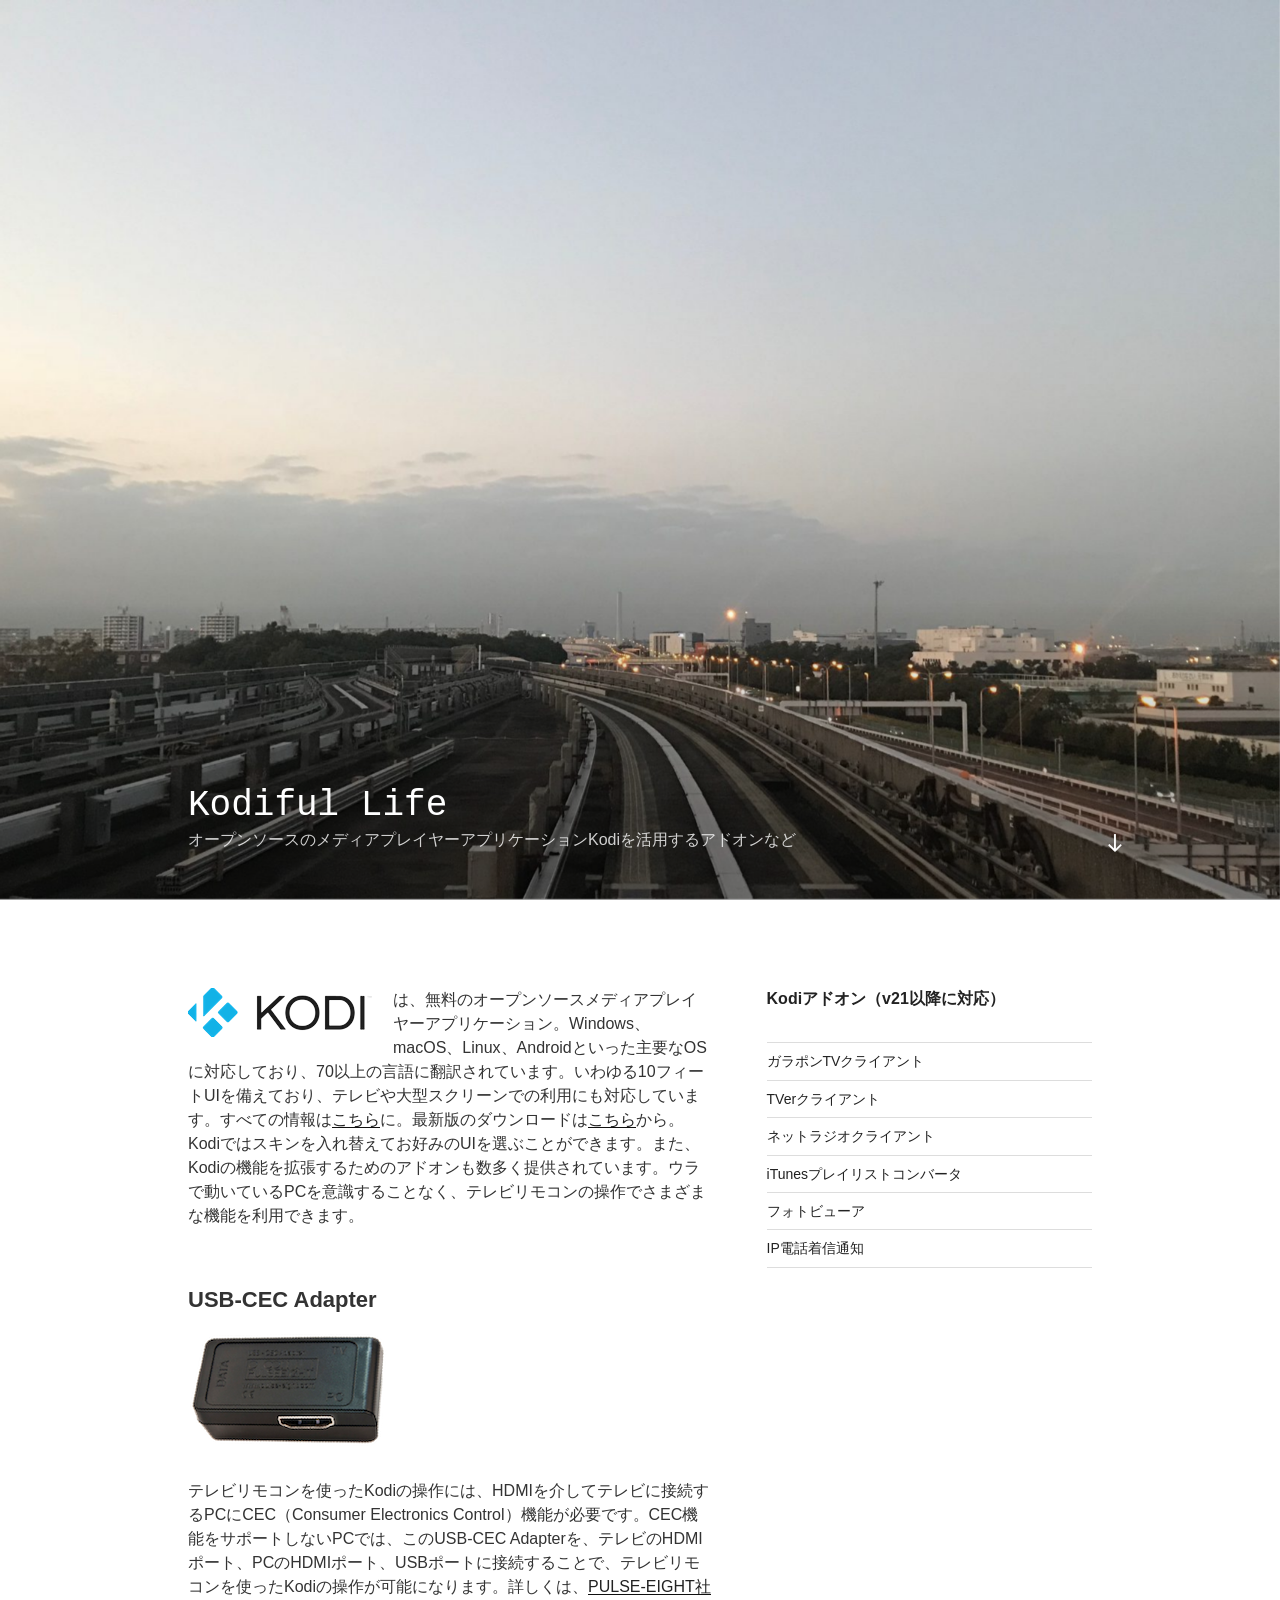
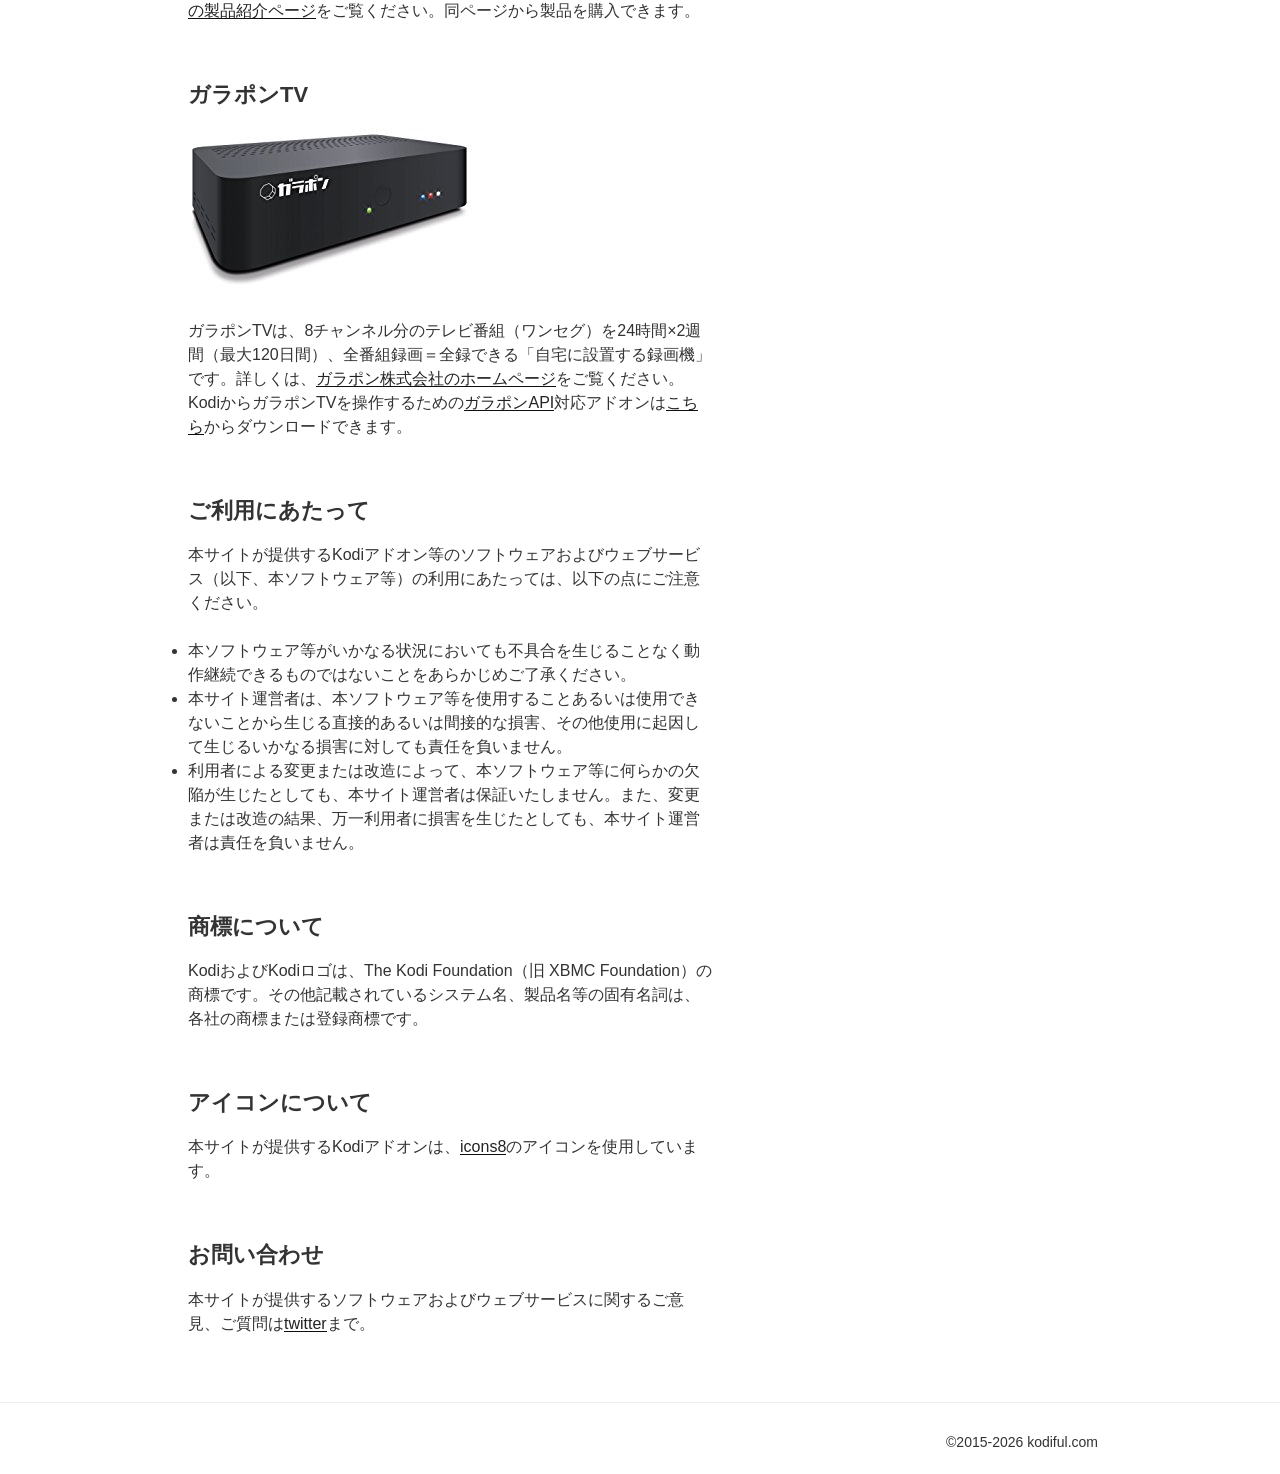
==== commit 88fb4af0: "improve top image rotation" ====
--- a/index.html
+++ b/index.html
@@ -15,6 +15,7 @@
 <link rel="apple-touch-icon" href="wp-content/uploads/2018/02/cropped-icons8-kodi-528-2-180x180.png" />
 <meta name="msapplication-TileImage" content="https://kodiful.com/wp-content/uploads/2018/02/cropped-icons8-kodi-528-2-270x270.png" />
 
+<script src="topimage.js"></script>
 <script>
 	function onload() {
 		if( jQuery ) {
@@ -23,15 +24,8 @@
 				ga('send', 'event', 'button', 'click', $(this).attr('title'))
 			});
 		}
+		select_random_image();
 	}
-</script>
-<script>
-  (function(i,s,o,g,r,a,m){i['GoogleAnalyticsObject']=r;i[r]=i[r]||function(){
-  (i[r].q=i[r].q||[]).push(arguments)},i[r].l=1*new Date();a=s.createElement(o),
-  m=s.getElementsByTagName(o)[0];a.async=1;a.src=g;m.parentNode.insertBefore(a,m)
-  })(window,document,'script','//www.google-analytics.com/analytics.js','ga');
-  ga('create', 'UA-62780979-1', 'auto');
-  ga('send', 'pageview');
 </script>
 
 </head>
@@ -45,7 +39,7 @@
 		<div class="custom-header">
 
 		<div class="custom-header-media">
-			<div id="wp-custom-header" class="wp-custom-header"><img src="wp-content/uploads/2018/01/cropped-IMG_0472.jpg" width="2000" height="1200" alt="" srcset="wp-content/uploads/2018/01/cropped-IMG_0472.jpg 2000w, wp-content/uploads/2018/01/cropped-IMG_0472-300x180.jpg 300w, wp-content/uploads/2018/01/cropped-IMG_0472-768x461.jpg 768w, wp-content/uploads/2018/01/cropped-IMG_0472-1024x614.jpg 1024w" sizes="(max-width: 767px) 200vw, 100vw" decoding="async" fetchpriority="high" /></div>		</div>
+			<div id="wp-custom-header" class="wp-custom-header"><img src="" width="2000" height="1200" alt="" sizes="(max-width: 767px) 200vw, 100vw" decoding="async" fetchpriority="high" /></div>		</div>
 
 	<div class="site-branding">
 	<div class="wrap">
@@ -112,15 +106,16 @@
 
 	
 <aside id="secondary" class="widget-area" aria-label="ブログサイドバー">
-	<section id="nav_menu-4" class="widget widget_nav_menu"><h2 class="widget-title">Kodiアドオン（v21以降に対応）</h2><nav class="menu-%e5%9b%ba%e5%ae%9a%e3%83%9a%e3%83%bc%e3%82%b8%e3%83%aa%e3%83%b3%e3%82%af-container" aria-label="Kodiアドオン（v21以降に対応）"><ul id="menu-%e5%9b%ba%e5%ae%9a%e3%83%9a%e3%83%bc%e3%82%b8%e3%83%aa%e3%83%b3%e3%82%af" class="menu"><li id="menu-item-1202" class="menu-item menu-item-type-post_type menu-item-object-page menu-item-1202"><a href="garapon.html">ガラポンTVクライアント</a></li>
+	<section id="nav_menu-4" class="widget widget_nav_menu"><h2 class="widget-title">Kodiアドオン（v21以降に対応）</h2><nav class="menu-%e5%9b%ba%e5%ae%9a%e3%83%9a%e3%83%bc%e3%82%b8%e3%83%aa%e3%83%b3%e3%82%af-container" aria-label="Kodiアドオン（v21以降に対応）"><ul id="menu-%e5%9b%ba%e5%ae%9a%e3%83%9a%e3%83%bc%e3%82%b8%e3%83%aa%e3%83%b3%e3%82%af" class="menu">
+<li id="menu-item-1202" class="menu-item menu-item-type-post_type menu-item-object-page menu-item-1202"><a href="garapon/index.html">ガラポンTVクライアント</a></li>
 <li id="menu-item-1198" class="menu-item menu-item-type-post_type menu-item-object-page menu-item-1198"><a href="tver/index.html">TVerクライアント</a></li>
 <li id="menu-item-1197" class="menu-item menu-item-type-post_type menu-item-object-page menu-item-1197"><a href="radio/index.html">ネットラジオクライアント</a></li>
 <li id="menu-item-1203" class="menu-item menu-item-type-post_type menu-item-object-page menu-item-1203"><a href="itunes/index.html">iTunesプレイリストコンバータ</a></li>
 <li id="menu-item-1201" class="menu-item menu-item-type-post_type menu-item-object-page menu-item-1201"><a href="photos/index.html">フォトビューア</a></li>
 <li id="menu-item-1199" class="menu-item menu-item-type-post_type menu-item-object-page menu-item-1199"><a href="notifier/index.html">IP電話着信通知</a></li>
-</ul></nav><section id="custom_html-5" class="widget_text widget widget_custom_html">
-    
-    <!-- .wrap -->
+</ul></nav></section></aside><!-- #secondary -->
+
+</div><!-- .wrap -->
 
 
 		</div><!-- #content -->
